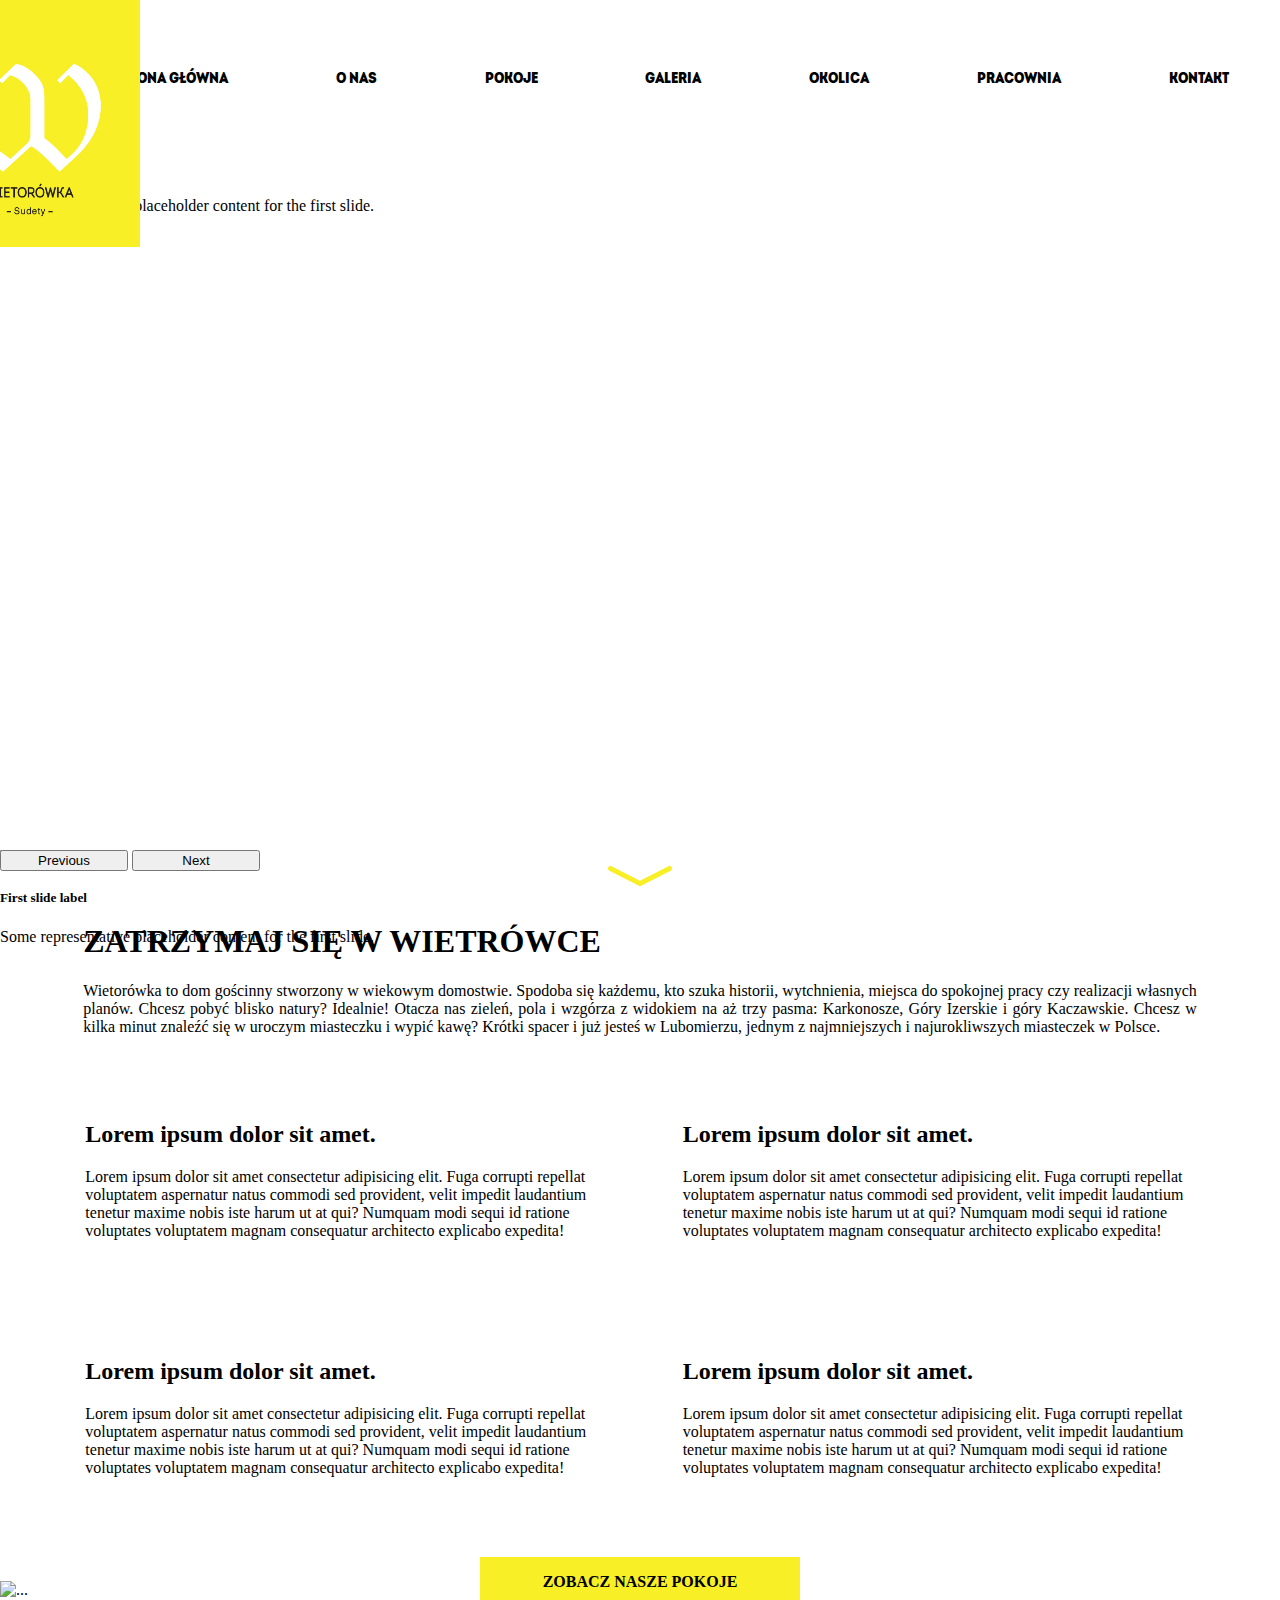
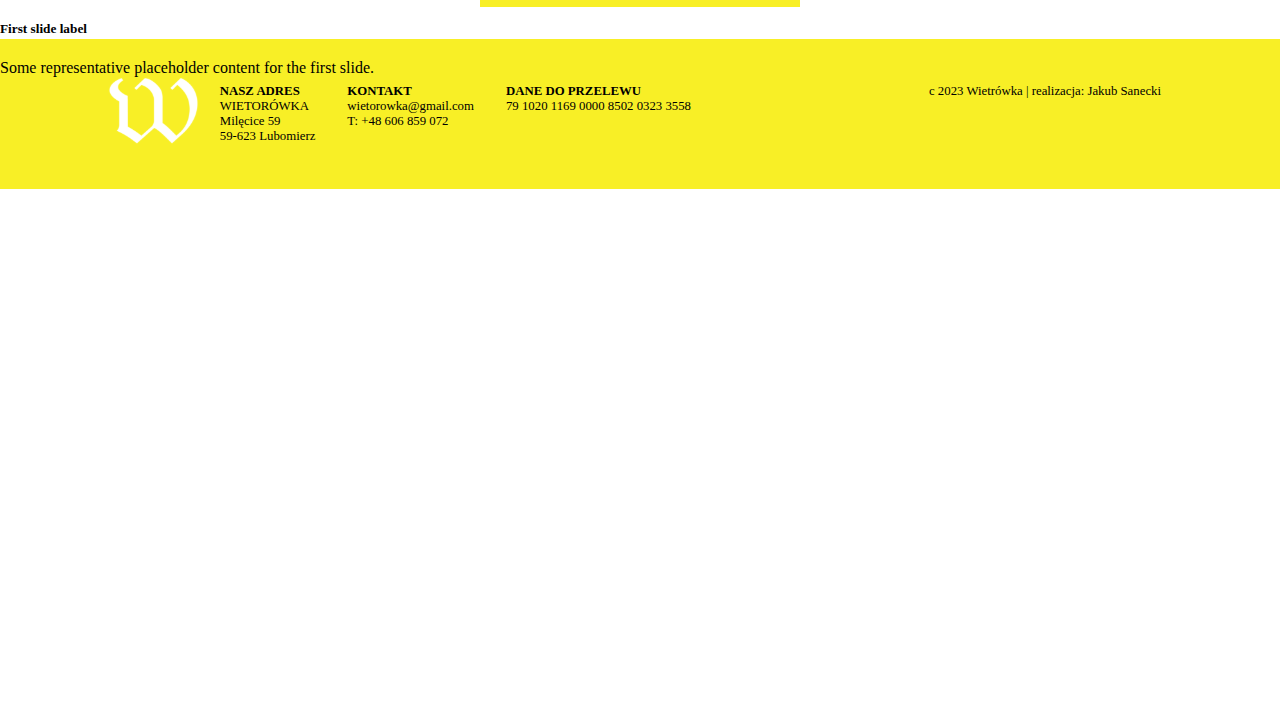
==== index.html @ 8cf8d86b "cośtam" ====
<!DOCTYPE html>
<html lang="pl">
  <head>
    <meta charset="UTF-8" />
    <meta http-equiv="X-UA-Compatible" content="IE=edge" />
    <meta name="viewport" content="width=device-width, initial-scale=1.0" />
    <link
      href="https://cdn.jsdelivr.net/npm/bootstrap@5.3.0-alpha3/dist/css/bootstrap.min.css"
      rel="stylesheet"
      integrity="sha384-KK94CHFLLe+nY2dmCWGMq91rCGa5gtU4mk92HdvYe+M/SXH301p5ILy+dN9+nJOZ"
      crossorigin="anonymous"
    />
    <link rel="stylesheet" href="./css/styles.css" />
    <link rel="shortcut icon" href="./img/favicon.png" type="image/x-icon" />
    
<meta http-equiv=”Permissions-Policy” content=”interest-cohort=()”>

    <title>Wietrówka</title>
    <script
      src="https://cdn.jsdelivr.net/npm/bootstrap@5.3.0-alpha3/dist/js/bootstrap.bundle.min.js"
      integrity="sha384-ENjdO4Dr2bkBIFxQpeoTz1HIcje39Wm4jDKdf19U8gI4ddQ3GYNS7NTKfAdVQSZe"
      crossorigin="anonymous"
    ></script>
  </head>
  <body>
    <div class="container">
        <nav>
            <img src="./img/logo.png" alt="" class="logo">

          <a href="">strona główna</a>
          <a href="">o nas</a>
          <a href="">pokoje</a>
          <a href="">galeria</a><a href="">okolica</a>
          <a href="">pracownia</a>
          <a href="">kontakt</a>

          <div class="social-media-nav">
            <a href=""><img src="./img/facebook.svg" alt="" /></a>
            <a href=""><img src="./img/instagram.svg" alt="" /></a>
          </div>
        </nav>
      <header>


        <div id="carouselExample" class="carousel slide" >
            <div class="carousel-inner" >
              <div class="carousel-item active">
                <img src="https://unsplash.it/2000/900?random1" class="d-block w-100" alt="...">
                      <div class="carousel-caption d-none d-md-block">
        <h5>First slide label</h5>
        <p>Some representative placeholder content for the first slide.</p>
      </div>
              </div>
              <div class="carousel-item">
                <img  src="https://unsplash.it/2000/900?random2" class="d-block w-100" alt="...">
                      <div class="carousel-caption d-none d-md-block">
        <h5>First slide label</h5>
        <p>Some representative placeholder content for the first slide.</p>
      </div>
              </div>
              <div class="carousel-item">
                <img src="https://unsplash.it/2000/900?random3" class="d-block w-100" alt="...">
                      <div class="carousel-caption d-none d-md-block">
        <h5>First slide label</h5>
        <p>Some representative placeholder content for the first slide.</p>
      </div>
              </div>
            </div>
            <button class="carousel-control-prev" type="button" data-bs-target="#carouselExample" data-bs-slide="prev">
              <span class="carousel-control-prev-icon" aria-hidden="true"></span>
              <span class="visually-hidden">Previous</span>
            </button>
            <button class="carousel-control-next" type="button" data-bs-target="#carouselExample" data-bs-slide="next">
              <span class="carousel-control-next-icon" aria-hidden="true"></span>
              <span class="visually-hidden">Next</span>
            </button>
          </div>
          <img class="arrow-down" src="./img/arrow-down.svg" alt="">
      </header>
      <main>
        <div class="upper-content">
<h1>zatrzymaj się w wietrówce</h1>
<p>Wietorówka to dom gościnny stworzony w wiekowym domostwie. Spodoba się każdemu, 
  kto szuka historii, wytchnienia, miejsca do spokojnej pracy czy realizacji własnych planów. 
  Chcesz pobyć blisko natury? Idealnie! Otacza nas zieleń, pola i wzgórza z widokiem 
  na aż trzy pasma: Karkonosze, Góry Izerskie i góry Kaczawskie. Chcesz w kilka minut 
  znaleźć się w uroczym miasteczku i wypić kawę? Krótki spacer i już jesteś w Lubomierzu, 
  jednym z najmniejszych i najurokliwszych miasteczek w Polsce.</p>
</div>
<div class="middle-content">
<div class="content-tile">
  <img src="https://unsplash.it/800/600?random1" alt="">
  <h2>Lorem ipsum dolor sit amet.</h2>
<p>Lorem ipsum dolor sit amet consectetur adipisicing elit. Fuga corrupti repellat voluptatem aspernatur natus commodi sed provident, velit impedit laudantium tenetur maxime nobis iste harum ut at qui? Numquam modi sequi id ratione voluptates voluptatem magnam consequatur architecto explicabo expedita!</p>
</div>

<div class="content-tile">
  <img src="https://unsplash.it/800/600?random2" alt="">
  <h2>Lorem ipsum dolor sit amet.</h2>
<p>Lorem ipsum dolor sit amet consectetur adipisicing elit. Fuga corrupti repellat voluptatem aspernatur natus commodi sed provident, velit impedit laudantium tenetur maxime nobis iste harum ut at qui? Numquam modi sequi id ratione voluptates voluptatem magnam consequatur architecto explicabo expedita!</p>
</div>


<div class="content-tile">
  <img src="https://unsplash.it/800/600?random3" alt="">
  <h2>Lorem ipsum dolor sit amet.</h2>
<p>Lorem ipsum dolor sit amet consectetur adipisicing elit. Fuga corrupti repellat voluptatem aspernatur natus commodi sed provident, velit impedit laudantium tenetur maxime nobis iste harum ut at qui? Numquam modi sequi id ratione voluptates voluptatem magnam consequatur architecto explicabo expedita!</p>
</div>

<div class="content-tile">
  <img src="https://unsplash.it/800/600?random4" alt="">
  <h2>Lorem ipsum dolor sit amet.</h2>
<p>Lorem ipsum dolor sit amet consectetur adipisicing elit. Fuga corrupti repellat voluptatem aspernatur natus commodi sed provident, velit impedit laudantium tenetur maxime nobis iste harum ut at qui? Numquam modi sequi id ratione voluptates voluptatem magnam consequatur architecto explicabo expedita!</p>
</div>


</div>
<a class="yellow-button" href="">ZOBACZ NASZE POKOJE</a>



      </main>
      <footer>

        <div class="footer-left">
        <img src="./img/logo-white.svg" alt="">
        <div><p><strong>NASZ ADRES</strong><br/>
          WIETORÓWKA<br/>
          Milęcice 59<br/>
          59-623 Lubomierz</p></div>
        <div><p><strong>KONTAKT</strong><br/>
          wietorowka@gmail.com<br/>
          T: +48 606 859 072</p></div>
        <div><p><strong>DANE DO PRZELEWU</strong><br/>
          79 1020 1169 0000 8502 0323 3558</p></div>
        </div>
        <div class="footer-right">
          <p>c 2023 Wietrówka | realizacja: Jakub Sanecki</p>
        </div>
      </footer>
    </div>
    <script src="./js/main.js"></script>
  </body>
</html>
---- css/styles.css ----
@font-face {
  font-family: "intro";
  src: url("../fonts/IntroDemoCond-BlackCAPS.woff") format("woff");
  font-weight: normal;
  font-style: normal;
}
:root{
--main-yellow-color: #F8EF26;    
}
.container{
  max-width: 1830px;  
}
body {
  margin: 0;
  padding: 0;
overflow-x: hidden;
}
h1{
text-transform: uppercase;
}
nav{
  
  max-width: 1830px;  
  width: 100%;
  position: fixed;
  background: white;
  top: 0;
  left:50%;
  transform: translateX(-50%);
  padding:5vw 2rem 2vw 2rem;
  padding-left: 20%;
display: flex;
justify-content: space-between;
align-items: center;
z-index: 3;
}
nav a img{

width: 2vw;  


}
nav a {
  line-height: 0;
  font-size: 1.2vw;
  font-family: "intro";
  text-decoration: none;
  color: black;
}

.logo{
    position: absolute;
    left:4rem;
    top:0;
    width: 14%;
    z-index: 50;
}

header{

}
.carousel-item,.carousel-inner{
  height:100%;
  width: 100%;
}
.carousel-item img{
  object-fit: cover;
  height:100%;

}
.carousel{
width: 100%;



}
.carousel-control-next,.carousel-control-prev{
width:10%;  
}
.arrow-down{
  display: block;
  width:5%;
  margin:0 auto;
  padding: 1rem 0 1rem 0;
}
main{
display: flex;
flex-direction: column;  
}
.upper-content{
  width:87%;
  margin:auto;
}
.upper-content p{
text-align: justify;
}
.middle-content{
  display: flex;
  flex-wrap: wrap;
  justify-content:space-evenly;

}
.content-tile{
  padding: 2rem 0;
  width: 40%;
}
.content-tile img{
  width: 100%;
}
.yellow-button{

  min-width: 20%;
  margin:2rem auto;
display: block;
text-align: center;
padding: 1rem 2rem;
background-color: var(--main-yellow-color);
color: black;
text-decoration: none;
font-weight: bold;
}
footer{
  display: flex;
  background-color: var(--main-yellow-color);
padding:2rem 0;
  justify-content: space-around;
}
.footer-left{
  display: flex;

}
.footer-left img{
height: 80px;
}
footer p{
font-size: 0.8rem;
  padding: 0rem 1rem;
}

@media (width < 576px){
  nav a{
    display: none;
  }
  .logo{
    position: absolute;
    left:1rem;
    top:0;
    width: 50%;
    z-index: 50;
}
  .container{
    padding:0;
  }
  .content-tile{
    width: 100%;
  }
  footer, .footer-left{
    flex-direction: column;
  }
}
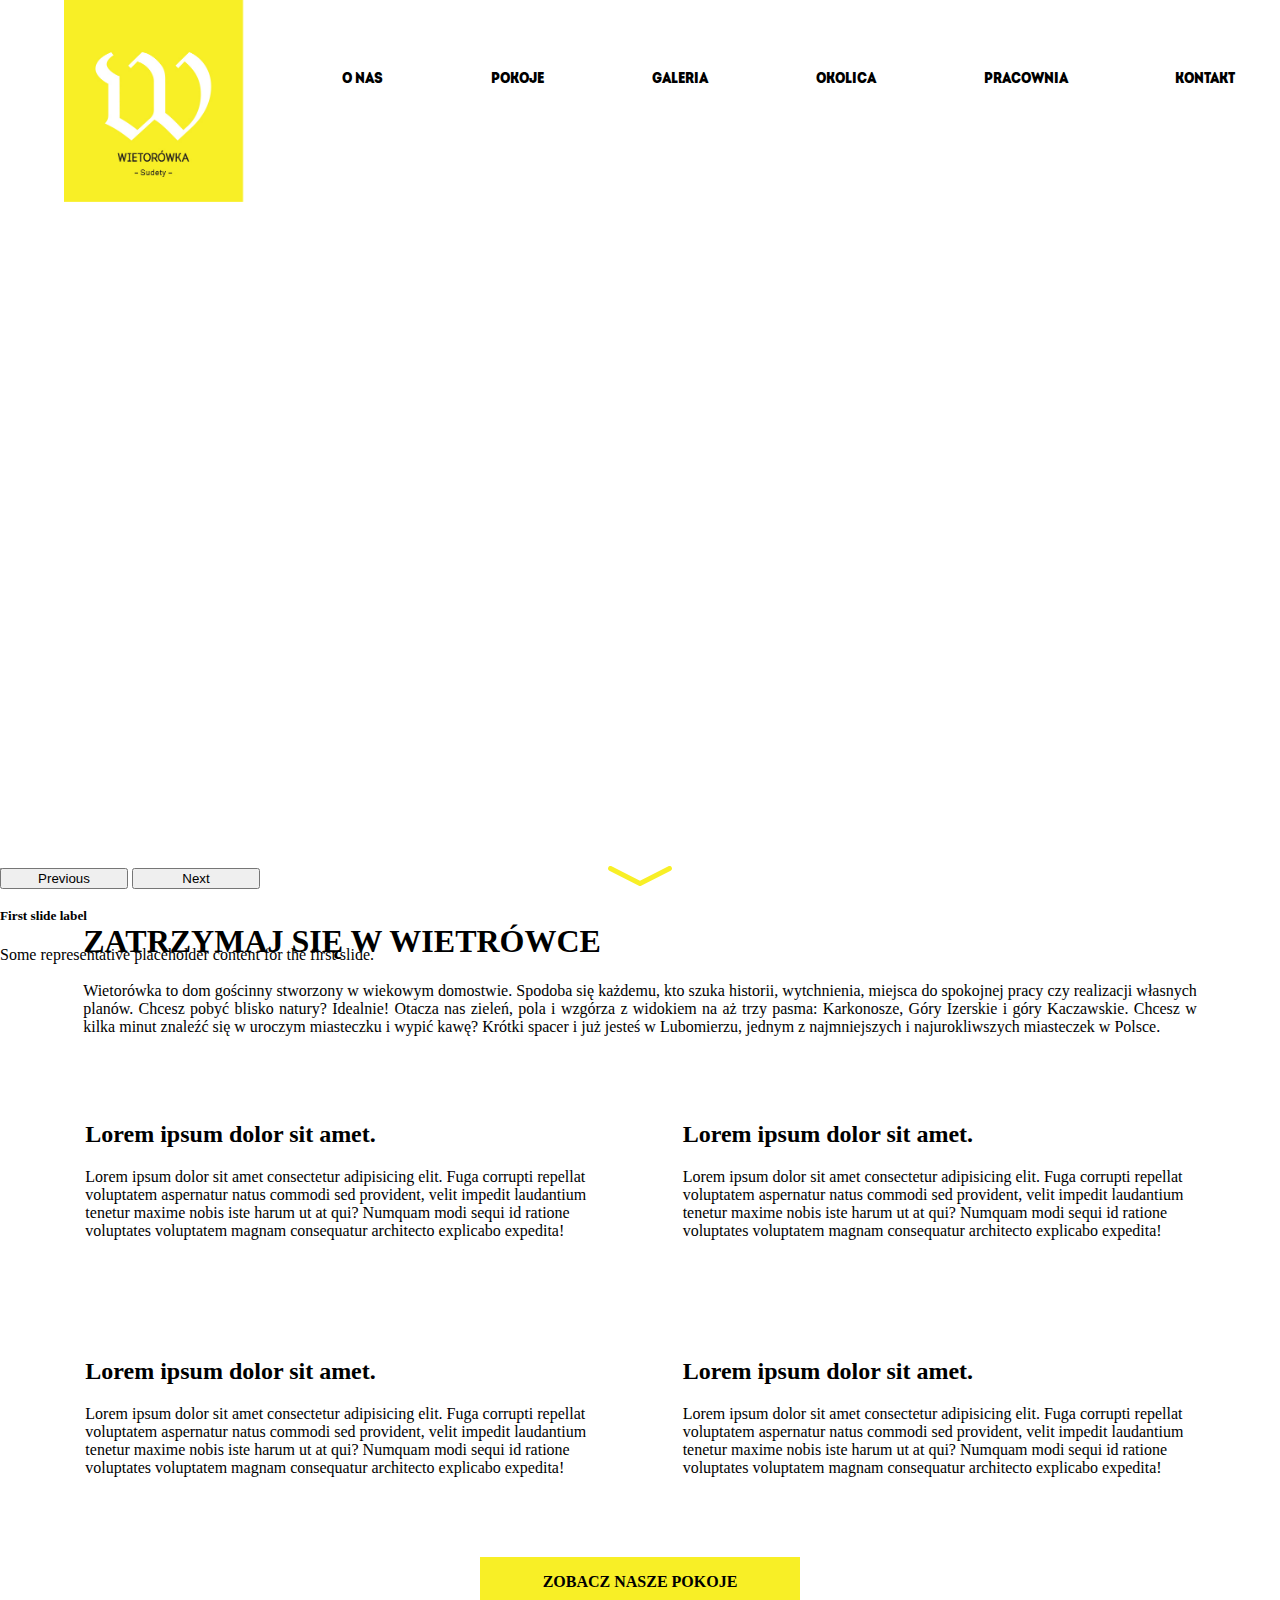
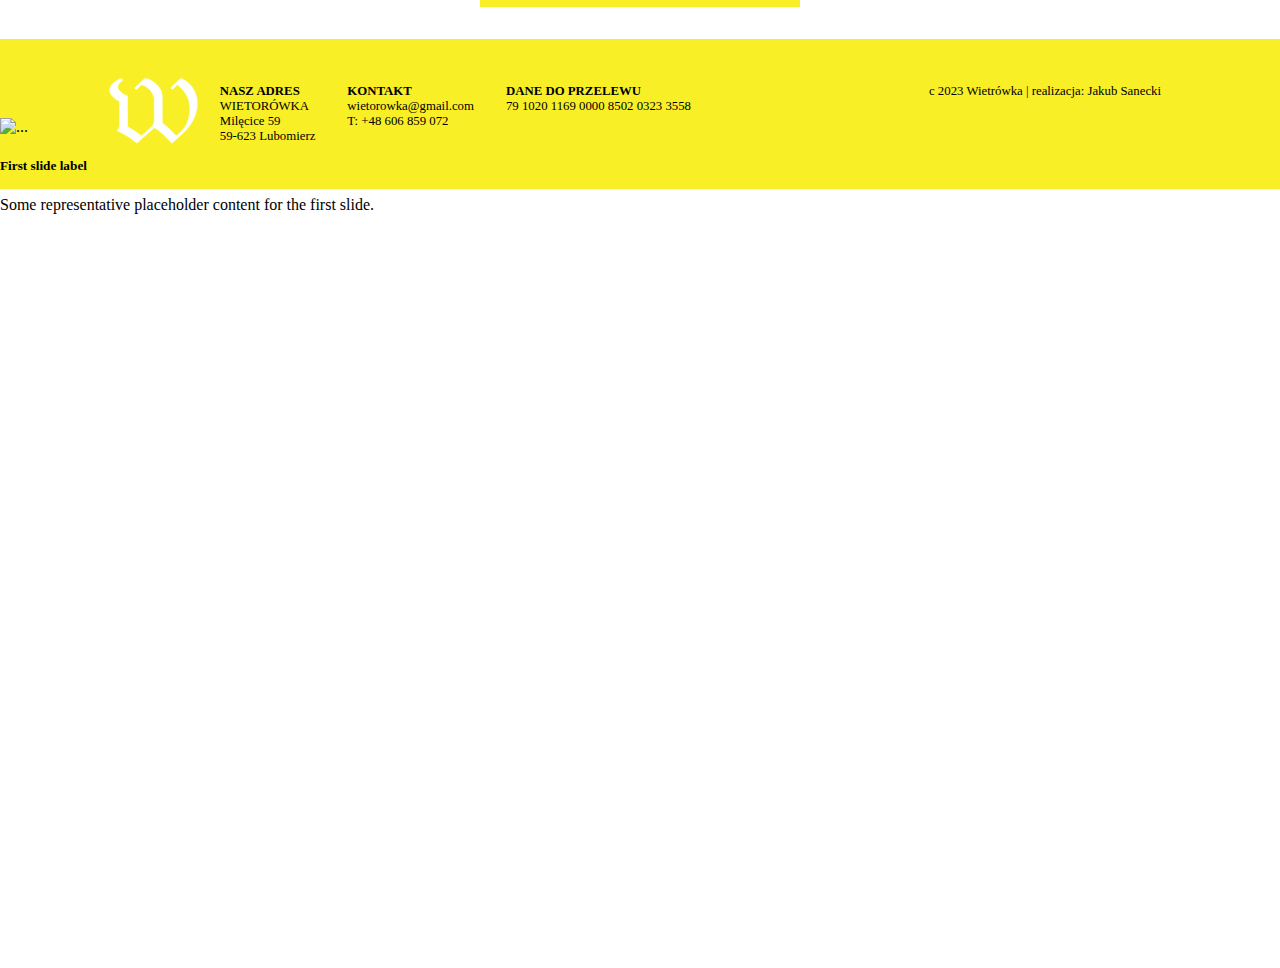
==== commit eaec95bf: "mobile" ====
--- a/index.html
+++ b/index.html
@@ -25,8 +25,9 @@
   <body>
     <div class="container">
         <nav>
-            <img src="./img/logo.png" alt="" class="logo">
-
+          <img src="./img/logo.png" alt="" class="logo">
+          
+          <div class="nav-menu-desktop">
           <a href="">strona główna</a>
           <a href="">o nas</a>
           <a href="">pokoje</a>
@@ -38,11 +39,17 @@
             <a href=""><img src="./img/facebook.svg" alt="" /></a>
             <a href=""><img src="./img/instagram.svg" alt="" /></a>
           </div>
+        </div>
         </nav>
       <header>
 
 
         <div id="carouselExample" class="carousel slide" >
+          <div class="carousel-indicators">
+            <button type="button" data-bs-target="#carouselExampleCaptions" data-bs-slide-to="0" class="active" aria-current="true" aria-label="Slide 1"></button>
+            <button type="button" data-bs-target="#carouselExampleCaptions" data-bs-slide-to="1" aria-label="Slide 2"></button>
+            <button type="button" data-bs-target="#carouselExampleCaptions" data-bs-slide-to="2" aria-label="Slide 3"></button>
+          </div>
             <div class="carousel-inner" >
               <div class="carousel-item active">
                 <img src="https://unsplash.it/2000/900?random1" class="d-block w-100" alt="...">
--- a/css/styles.css
+++ b/css/styles.css
@@ -18,7 +18,7 @@
 h1{
 text-transform: uppercase;
 }
-nav{
+.nav-menu-desktop{
   
   max-width: 1830px;  
   width: 100%;
@@ -28,7 +28,7 @@
   left:50%;
   transform: translateX(-50%);
   padding:5vw 2rem 2vw 2rem;
-  padding-left: 20%;
+  padding-left: 21%;
 display: flex;
 justify-content: space-between;
 align-items: center;
@@ -49,7 +49,7 @@
 }
 
 .logo{
-    position: absolute;
+    position: fixed;
     left:4rem;
     top:0;
     width: 14%;
@@ -70,8 +70,6 @@
 }
 .carousel{
 width: 100%;
-
-
 
 }
 .carousel-control-next,.carousel-control-prev{
@@ -137,6 +135,29 @@
   padding: 0rem 1rem;
 }
 
+@media (width < 992px){
+.nav-menu-desktop{
+  display: none;
+}
+.logo{
+  width: 30%;
+}
+.carousel{
+  height:100svh;
+  padding: 0;
+  margin: 0;
+}
+.container{
+  padding: 0;
+  margin: 0;
+}
+
+}
+
+
+
+
+
 @media (width < 576px){
   nav a{
     display: none;
@@ -145,7 +166,7 @@
     position: absolute;
     left:1rem;
     top:0;
-    width: 50%;
+    width: 45%;
     z-index: 50;
 }
   .container{
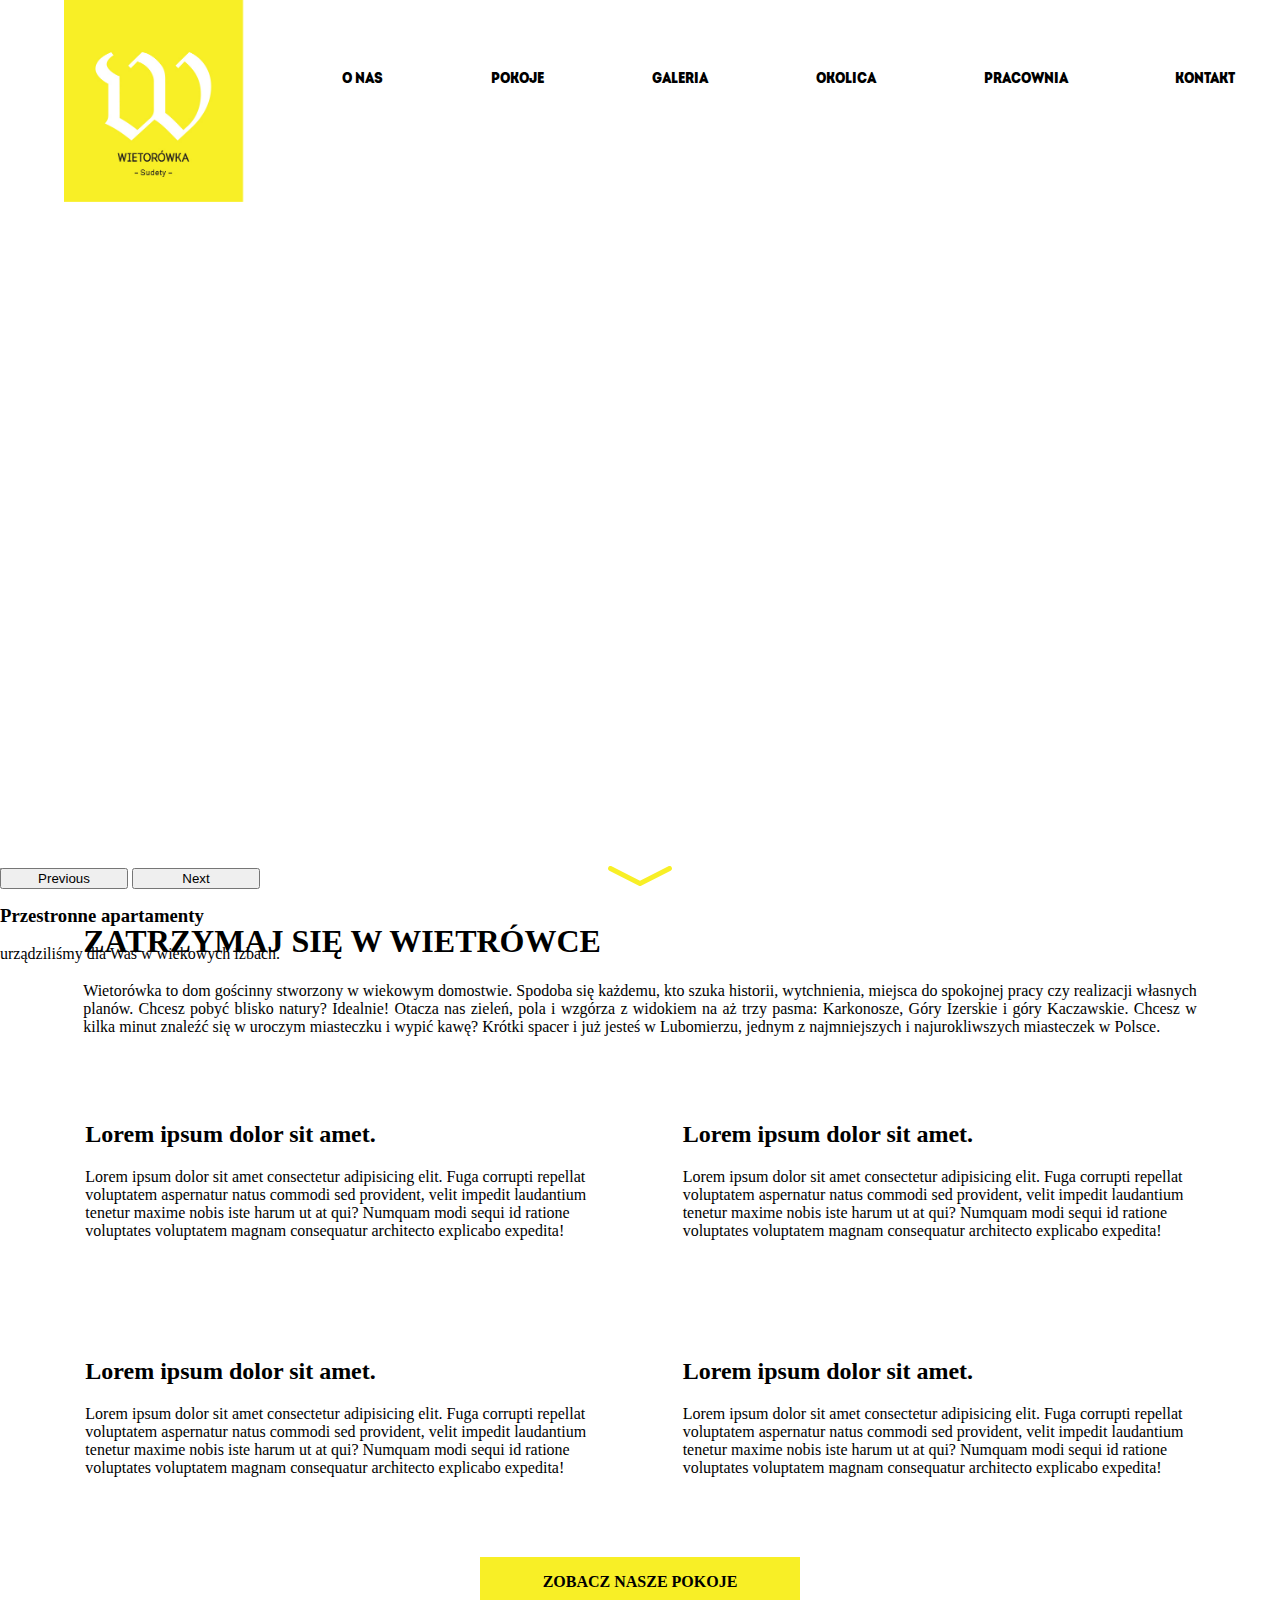
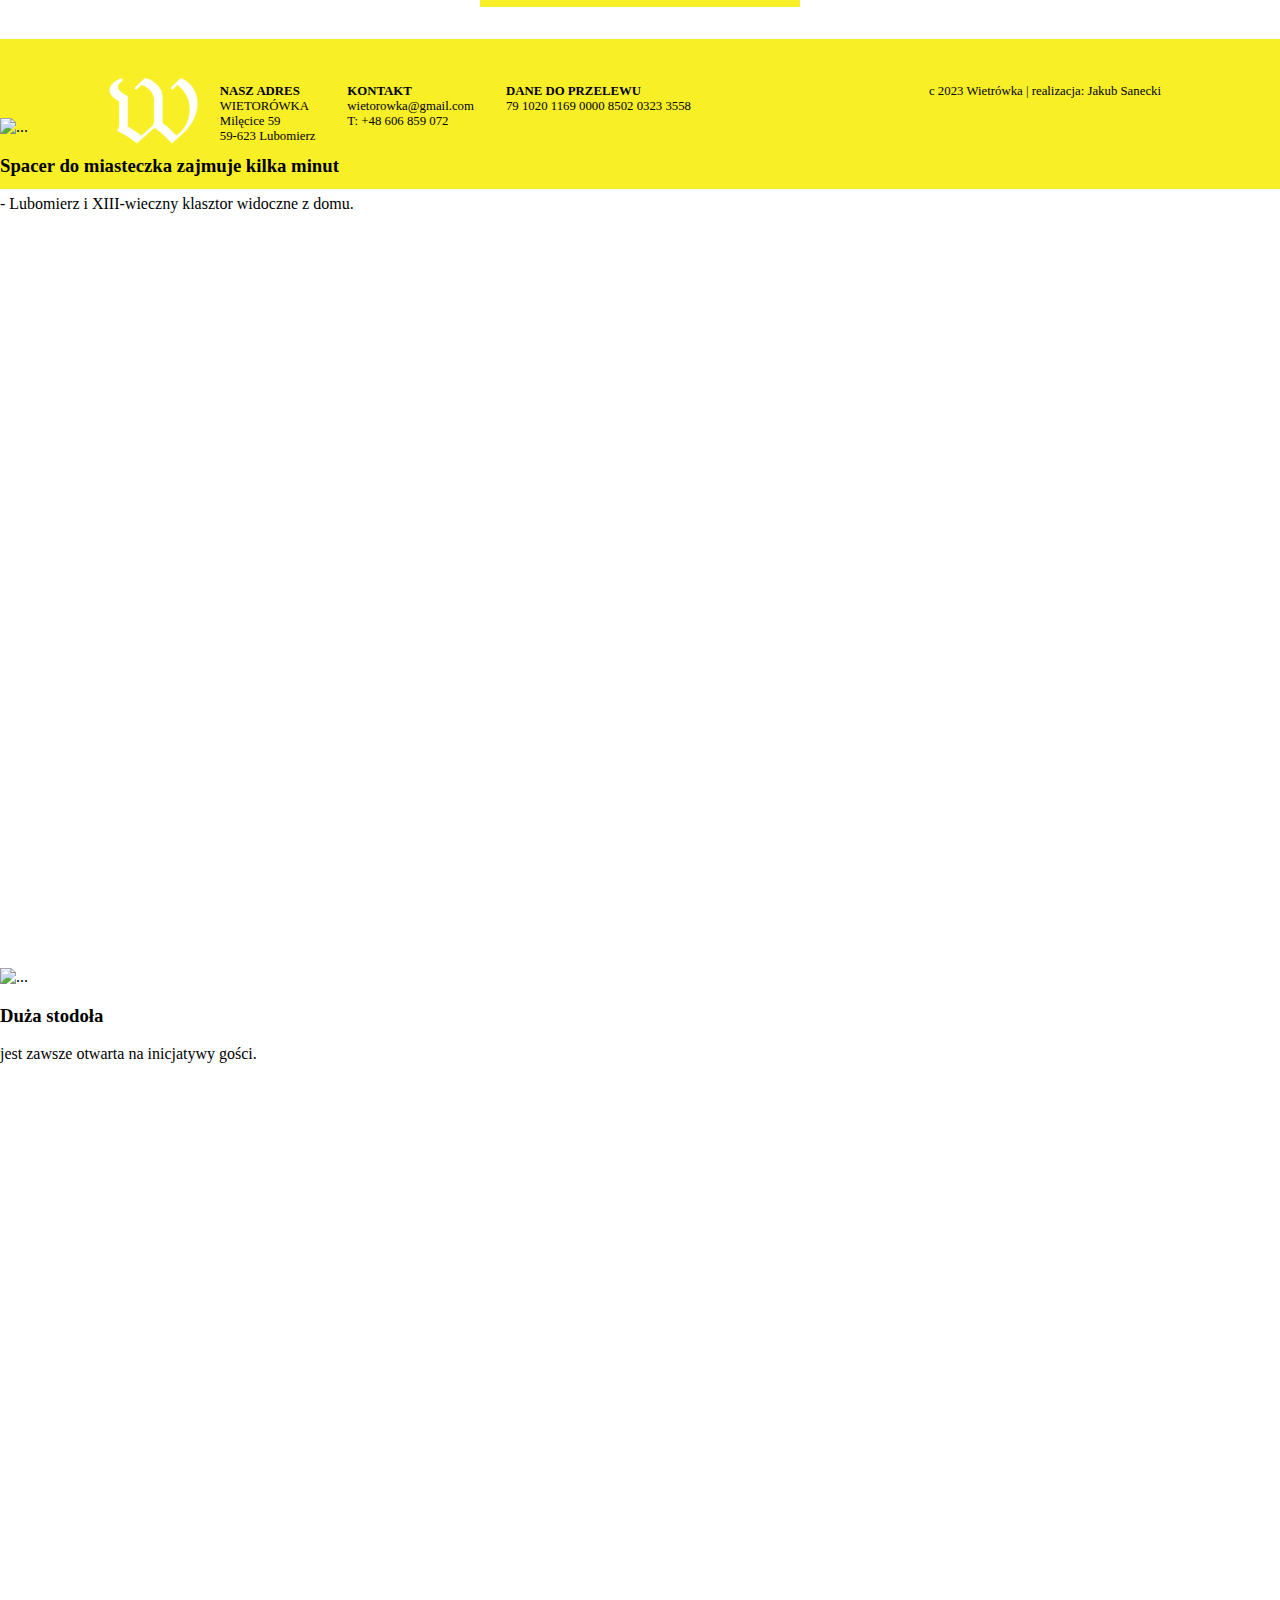
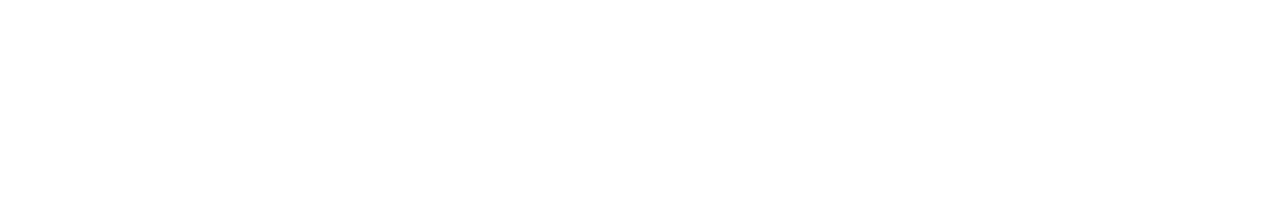
==== commit bc4316b8: "karuzela" ====
--- a/index.html
+++ b/index.html
@@ -15,7 +15,7 @@
     
 <meta http-equiv=”Permissions-Policy” content=”interest-cohort=()”>
 
-    <title>Wietrówka</title>
+    <title>Wietorówka</title>
     <script
       src="https://cdn.jsdelivr.net/npm/bootstrap@5.3.0-alpha3/dist/js/bootstrap.bundle.min.js"
       integrity="sha384-ENjdO4Dr2bkBIFxQpeoTz1HIcje39Wm4jDKdf19U8gI4ddQ3GYNS7NTKfAdVQSZe"
@@ -29,8 +29,8 @@
           
           <div class="nav-menu-desktop">
           <a href="">strona główna</a>
-          <a href="">o nas</a>
-          <a href="">pokoje</a>
+          <a href="./o-nas.html">o nas</a>
+          <a href="./pokoje.html">pokoje</a>
           <a href="">galeria</a><a href="">okolica</a>
           <a href="">pracownia</a>
           <a href="">kontakt</a>
@@ -44,32 +44,41 @@
       <header>
 
 
-        <div id="carouselExample" class="carousel slide" >
+        <div id="carousel" class="carousel slide" >
           <div class="carousel-indicators">
-            <button type="button" data-bs-target="#carouselExampleCaptions" data-bs-slide-to="0" class="active" aria-current="true" aria-label="Slide 1"></button>
-            <button type="button" data-bs-target="#carouselExampleCaptions" data-bs-slide-to="1" aria-label="Slide 2"></button>
-            <button type="button" data-bs-target="#carouselExampleCaptions" data-bs-slide-to="2" aria-label="Slide 3"></button>
+            <button type="button" data-bs-target="#carouselCaptions" data-bs-slide-to="0" class="active" aria-current="true" aria-label="Slide 1"></button>
+            <button type="button" data-bs-target="#carouselCaptions" data-bs-slide-to="1" aria-label="Slide 2"></button>
+            <button type="button" data-bs-target="#carouselCaptions" data-bs-slide-to="2" aria-label="Slide 3"></button>
+            <button type="button" data-bs-target="#carouselCaptions" data-bs-slide-to="3" aria-label="Slide 4"></button>
           </div>
             <div class="carousel-inner" >
               <div class="carousel-item active">
                 <img src="https://unsplash.it/2000/900?random1" class="d-block w-100" alt="...">
                       <div class="carousel-caption d-none d-md-block">
-        <h5>First slide label</h5>
-        <p>Some representative placeholder content for the first slide.</p>
+        <h3>Zapraszamy do sudeckiego domu</h3>
+        <p>na Pogórzu Izerskim.</p>
       </div>
               </div>
               <div class="carousel-item">
                 <img  src="https://unsplash.it/2000/900?random2" class="d-block w-100" alt="...">
                       <div class="carousel-caption d-none d-md-block">
-        <h5>First slide label</h5>
-        <p>Some representative placeholder content for the first slide.</p>
+        <h3>Przestronne apartamenty</h3>
+        <p>urządziliśmy dla Was w wiekowych izbach.</p>
       </div>
               </div>
               <div class="carousel-item">
                 <img src="https://unsplash.it/2000/900?random3" class="d-block w-100" alt="...">
                       <div class="carousel-caption d-none d-md-block">
-        <h5>First slide label</h5>
-        <p>Some representative placeholder content for the first slide.</p>
+        <h3>Spacer do miasteczka zajmuje kilka minut</h3>
+        <p>- Lubomierz i XIII-wieczny klasztor widoczne z domu.</p>
+      </div>
+              </div>
+
+              <div class="carousel-item">
+                <img src="https://unsplash.it/2000/900?random3" class="d-block w-100" alt="...">
+                      <div class="carousel-caption d-none d-md-block">
+        <h3>Duża stodoła</h3>
+        <p>jest zawsze otwarta na inicjatywy gości.</p>
       </div>
               </div>
             </div>
@@ -146,6 +155,6 @@
         </div>
       </footer>
     </div>
-    <script src="./js/main.js"></script>
+    <script src="./js/carousel.js"></script>
   </body>
 </html>
--- a/css/styles.css
+++ b/css/styles.css
@@ -75,6 +75,9 @@
 .carousel-control-next,.carousel-control-prev{
 width:10%;  
 }
+.carousel-rooms{
+width: 50%;
+}
 .arrow-down{
   display: block;
   width:5%;
@@ -85,6 +88,9 @@
 display: flex;
 flex-direction: column;  
 }
+.spacer-rooms{
+  height:200px;
+}
 .upper-content{
   width:87%;
   margin:auto;
@@ -92,7 +98,7 @@
 .upper-content p{
 text-align: justify;
 }
-.middle-content{
+.middle-content,.middle-content-rooms{
   display: flex;
   flex-wrap: wrap;
   justify-content:space-evenly;
@@ -104,6 +110,21 @@
 }
 .content-tile img{
   width: 100%;
+}
+.middle-content-rooms{
+  flex-direction: row;
+}
+.content-tile-rooms{
+  width: 87%;
+display: flex;
+/* flex-grow: 1; */
+}
+.rooms-content-container{
+  display: flex;
+  flex-direction: column;
+  width: 50%;
+
+
 }
 .yellow-button{
 
@@ -143,7 +164,7 @@
   width: 30%;
 }
 .carousel{
-  height:100svh;
+  height:96svh;
   padding: 0;
   margin: 0;
 }
@@ -163,7 +184,7 @@
     display: none;
   }
   .logo{
-    position: absolute;
+
     left:1rem;
     top:0;
     width: 45%;
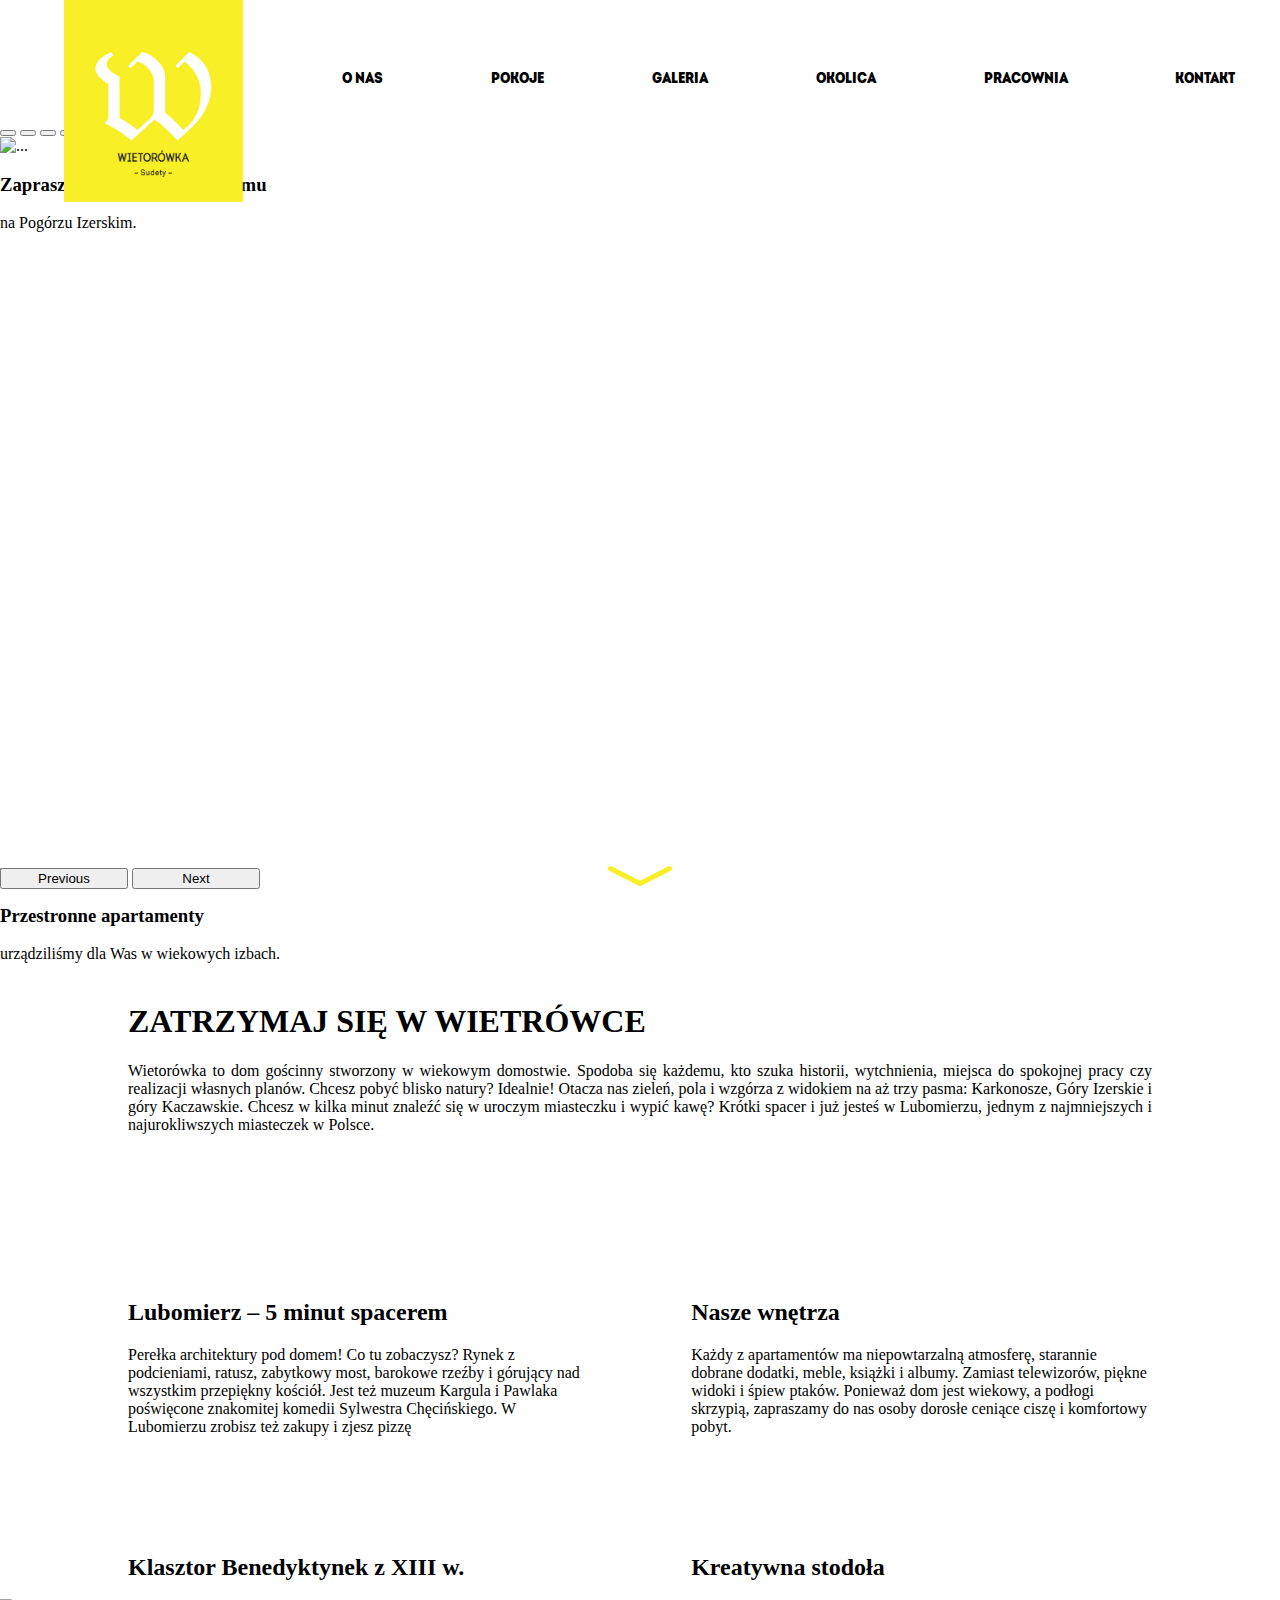
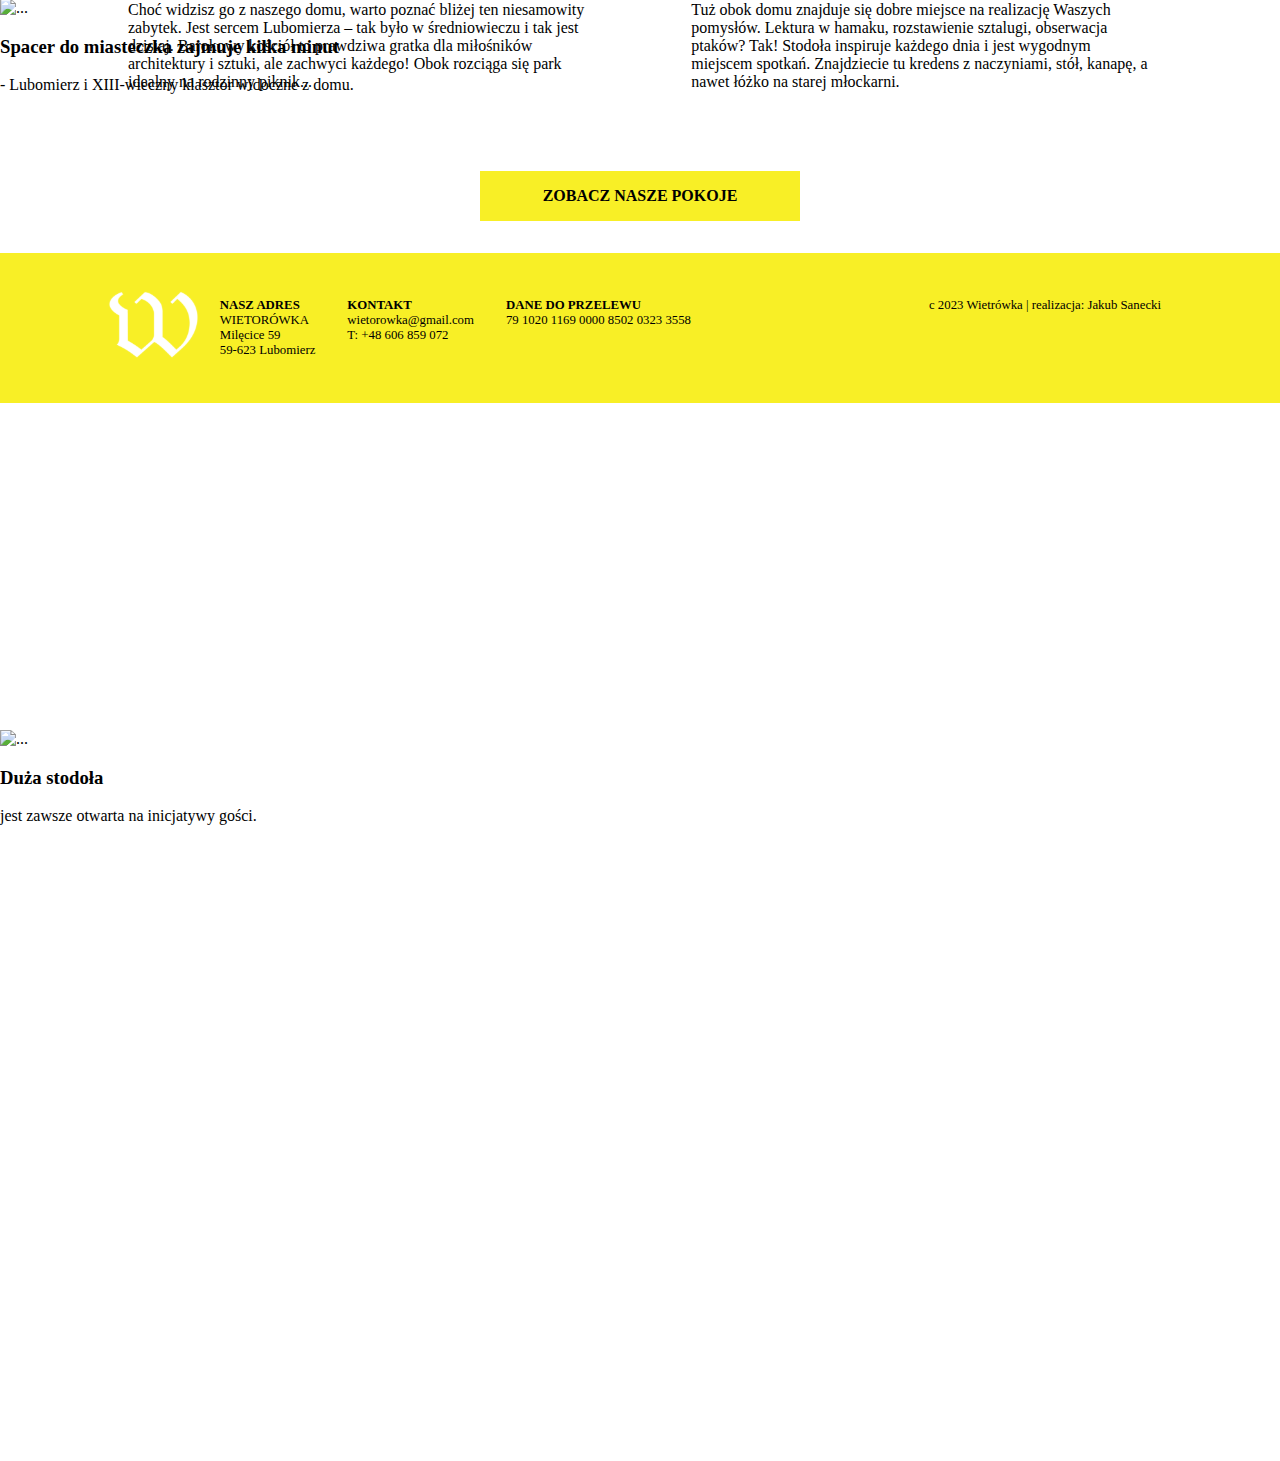
==== commit a50a4dd0: "poprawione copy" ====
--- a/index.html
+++ b/index.html
@@ -12,8 +12,8 @@
     />
     <link rel="stylesheet" href="./css/styles.css" />
     <link rel="shortcut icon" href="./img/favicon.png" type="image/x-icon" />
-    
-<meta http-equiv=”Permissions-Policy” content=”interest-cohort=()”>
+
+    <meta http-equiv="”Permissions-Policy”" content="”interest-cohort" ="()”" />
 
     <title>Wietorówka</title>
     <script
@@ -24,131 +24,211 @@
   </head>
   <body>
     <div class="container">
-        <nav>
-          <img src="./img/logo.png" alt="" class="logo">
-          
-          <div class="nav-menu-desktop">
-          <a href="">strona główna</a>
+      <nav>
+        <img src="./img/logo.png" alt="" class="logo" />
+
+        <div class="nav-menu-desktop">
+          <a href="#">strona główna</a>
           <a href="./o-nas.html">o nas</a>
           <a href="./pokoje.html">pokoje</a>
-          <a href="">galeria</a><a href="">okolica</a>
-          <a href="">pracownia</a>
-          <a href="">kontakt</a>
+          <a href="./galeria.html">galeria</a>
+          <a href="./okolica.html">okolica</a>
+          <a href="./pracownia.html">pracownia</a>
+          <a href="./kontakt.html">kontakt</a>
 
           <div class="social-media-nav">
             <a href=""><img src="./img/facebook.svg" alt="" /></a>
             <a href=""><img src="./img/instagram.svg" alt="" /></a>
           </div>
         </div>
-        </nav>
+      </nav>
       <header>
-
-
-        <div id="carousel" class="carousel slide" >
+        <div id="carousel" class="carousel slide">
           <div class="carousel-indicators">
-            <button type="button" data-bs-target="#carouselCaptions" data-bs-slide-to="0" class="active" aria-current="true" aria-label="Slide 1"></button>
-            <button type="button" data-bs-target="#carouselCaptions" data-bs-slide-to="1" aria-label="Slide 2"></button>
-            <button type="button" data-bs-target="#carouselCaptions" data-bs-slide-to="2" aria-label="Slide 3"></button>
-            <button type="button" data-bs-target="#carouselCaptions" data-bs-slide-to="3" aria-label="Slide 4"></button>
-          </div>
-            <div class="carousel-inner" >
-              <div class="carousel-item active">
-                <img src="https://unsplash.it/2000/900?random1" class="d-block w-100" alt="...">
-                      <div class="carousel-caption d-none d-md-block">
-        <h3>Zapraszamy do sudeckiego domu</h3>
-        <p>na Pogórzu Izerskim.</p>
-      </div>
-              </div>
-              <div class="carousel-item">
-                <img  src="https://unsplash.it/2000/900?random2" class="d-block w-100" alt="...">
-                      <div class="carousel-caption d-none d-md-block">
-        <h3>Przestronne apartamenty</h3>
-        <p>urządziliśmy dla Was w wiekowych izbach.</p>
-      </div>
-              </div>
-              <div class="carousel-item">
-                <img src="https://unsplash.it/2000/900?random3" class="d-block w-100" alt="...">
-                      <div class="carousel-caption d-none d-md-block">
-        <h3>Spacer do miasteczka zajmuje kilka minut</h3>
-        <p>- Lubomierz i XIII-wieczny klasztor widoczne z domu.</p>
-      </div>
-              </div>
-
-              <div class="carousel-item">
-                <img src="https://unsplash.it/2000/900?random3" class="d-block w-100" alt="...">
-                      <div class="carousel-caption d-none d-md-block">
-        <h3>Duża stodoła</h3>
-        <p>jest zawsze otwarta na inicjatywy gości.</p>
-      </div>
-              </div>
-            </div>
-            <button class="carousel-control-prev" type="button" data-bs-target="#carouselExample" data-bs-slide="prev">
-              <span class="carousel-control-prev-icon" aria-hidden="true"></span>
-              <span class="visually-hidden">Previous</span>
-            </button>
-            <button class="carousel-control-next" type="button" data-bs-target="#carouselExample" data-bs-slide="next">
-              <span class="carousel-control-next-icon" aria-hidden="true"></span>
-              <span class="visually-hidden">Next</span>
-            </button>
-          </div>
-          <img class="arrow-down" src="./img/arrow-down.svg" alt="">
+            <button
+              type="button"
+              data-bs-target="#carouselCaptions"
+              data-bs-slide-to="0"
+              class="active"
+              aria-current="true"
+              aria-label="Slide 1"
+            ></button>
+            <button
+              type="button"
+              data-bs-target="#carouselCaptions"
+              data-bs-slide-to="1"
+              aria-label="Slide 2"
+            ></button>
+            <button
+              type="button"
+              data-bs-target="#carouselCaptions"
+              data-bs-slide-to="2"
+              aria-label="Slide 3"
+            ></button>
+            <button
+              type="button"
+              data-bs-target="#carouselCaptions"
+              data-bs-slide-to="3"
+              aria-label="Slide 4"
+            ></button>
+          </div>
+          <div class="carousel-inner">
+            <div class="carousel-item active">
+              <img
+                src="https://unsplash.it/2000/900?random1"
+                class="d-block w-100"
+                alt="..."
+              />
+              <div class="carousel-caption d-none d-md-block">
+                <h3>Zapraszamy do sudeckiego domu</h3>
+                <p>na Pogórzu Izerskim.</p>
+              </div>
+            </div>
+            <div class="carousel-item">
+              <img
+                src="https://unsplash.it/2000/900?random2"
+                class="d-block w-100"
+                alt="..."
+              />
+              <div class="carousel-caption d-none d-md-block">
+                <h3>Przestronne apartamenty</h3>
+                <p>urządziliśmy dla Was w wiekowych izbach.</p>
+              </div>
+            </div>
+            <div class="carousel-item">
+              <img
+                src="https://unsplash.it/2000/900?random3"
+                class="d-block w-100"
+                alt="..."
+              />
+              <div class="carousel-caption d-none d-md-block">
+                <h3>Spacer do miasteczka zajmuje kilka minut</h3>
+                <p>- Lubomierz i XIII-wieczny klasztor widoczne z domu.</p>
+              </div>
+            </div>
+
+            <div class="carousel-item">
+              <img
+                src="https://unsplash.it/2000/900?random3"
+                class="d-block w-100"
+                alt="..."
+              />
+              <div class="carousel-caption d-none d-md-block">
+                <h3>Duża stodoła</h3>
+                <p>jest zawsze otwarta na inicjatywy gości.</p>
+              </div>
+            </div>
+          </div>
+          <button
+            class="carousel-control-prev"
+            type="button"
+            data-bs-target="#carouselExample"
+            data-bs-slide="prev"
+          >
+            <span class="carousel-control-prev-icon" aria-hidden="true"></span>
+            <span class="visually-hidden">Previous</span>
+          </button>
+          <button
+            class="carousel-control-next"
+            type="button"
+            data-bs-target="#carouselExample"
+            data-bs-slide="next"
+          >
+            <span class="carousel-control-next-icon" aria-hidden="true"></span>
+            <span class="visually-hidden">Next</span>
+          </button>
+        </div>
+        <img class="arrow-down" src="./img/arrow-down.svg" alt="" />
       </header>
       <main>
         <div class="upper-content">
-<h1>zatrzymaj się w wietrówce</h1>
-<p>Wietorówka to dom gościnny stworzony w wiekowym domostwie. Spodoba się każdemu, 
-  kto szuka historii, wytchnienia, miejsca do spokojnej pracy czy realizacji własnych planów. 
-  Chcesz pobyć blisko natury? Idealnie! Otacza nas zieleń, pola i wzgórza z widokiem 
-  na aż trzy pasma: Karkonosze, Góry Izerskie i góry Kaczawskie. Chcesz w kilka minut 
-  znaleźć się w uroczym miasteczku i wypić kawę? Krótki spacer i już jesteś w Lubomierzu, 
-  jednym z najmniejszych i najurokliwszych miasteczek w Polsce.</p>
-</div>
-<div class="middle-content">
-<div class="content-tile">
-  <img src="https://unsplash.it/800/600?random1" alt="">
-  <h2>Lorem ipsum dolor sit amet.</h2>
-<p>Lorem ipsum dolor sit amet consectetur adipisicing elit. Fuga corrupti repellat voluptatem aspernatur natus commodi sed provident, velit impedit laudantium tenetur maxime nobis iste harum ut at qui? Numquam modi sequi id ratione voluptates voluptatem magnam consequatur architecto explicabo expedita!</p>
-</div>
-
-<div class="content-tile">
-  <img src="https://unsplash.it/800/600?random2" alt="">
-  <h2>Lorem ipsum dolor sit amet.</h2>
-<p>Lorem ipsum dolor sit amet consectetur adipisicing elit. Fuga corrupti repellat voluptatem aspernatur natus commodi sed provident, velit impedit laudantium tenetur maxime nobis iste harum ut at qui? Numquam modi sequi id ratione voluptates voluptatem magnam consequatur architecto explicabo expedita!</p>
-</div>
-
-
-<div class="content-tile">
-  <img src="https://unsplash.it/800/600?random3" alt="">
-  <h2>Lorem ipsum dolor sit amet.</h2>
-<p>Lorem ipsum dolor sit amet consectetur adipisicing elit. Fuga corrupti repellat voluptatem aspernatur natus commodi sed provident, velit impedit laudantium tenetur maxime nobis iste harum ut at qui? Numquam modi sequi id ratione voluptates voluptatem magnam consequatur architecto explicabo expedita!</p>
-</div>
-
-<div class="content-tile">
-  <img src="https://unsplash.it/800/600?random4" alt="">
-  <h2>Lorem ipsum dolor sit amet.</h2>
-<p>Lorem ipsum dolor sit amet consectetur adipisicing elit. Fuga corrupti repellat voluptatem aspernatur natus commodi sed provident, velit impedit laudantium tenetur maxime nobis iste harum ut at qui? Numquam modi sequi id ratione voluptates voluptatem magnam consequatur architecto explicabo expedita!</p>
-</div>
-
-
-</div>
-<a class="yellow-button" href="">ZOBACZ NASZE POKOJE</a>
-
-
-
+          <h1>zatrzymaj się w wietrówce</h1>
+          <p>
+            Wietorówka to dom gościnny stworzony w wiekowym domostwie. Spodoba
+            się każdemu, kto szuka historii, wytchnienia, miejsca do spokojnej
+            pracy czy realizacji własnych planów. Chcesz pobyć blisko natury?
+            Idealnie! Otacza nas zieleń, pola i wzgórza z widokiem na aż trzy
+            pasma: Karkonosze, Góry Izerskie i góry Kaczawskie. Chcesz w kilka
+            minut znaleźć się w uroczym miasteczku i wypić kawę? Krótki spacer i
+            już jesteś w Lubomierzu, jednym z najmniejszych i najurokliwszych
+            miasteczek w Polsce.
+          </p>
+        </div>
+        <div class="middle-content">
+          <div class="content-tile">
+            <img src="https://unsplash.it/800/600?random1" alt="" />
+            <h2>Lubomierz – 5 minut spacerem</h2>
+            <p>
+              Perełka architektury pod domem! Co tu zobaczysz? Rynek z
+              podcieniami, ratusz, zabytkowy most, barokowe rzeźby i górujący
+              nad wszystkim przepiękny kościół. Jest też muzeum Kargula i
+              Pawlaka poświęcone znakomitej komedii Sylwestra Chęcińskiego. W
+              Lubomierzu zrobisz też zakupy i zjesz pizzę
+            </p>
+          </div>
+
+          <div class="content-tile">
+            <img src="https://unsplash.it/800/600?random2" alt="" />
+            <h2>Nasze wnętrza</h2>
+            <p>
+              Każdy z apartamentów ma niepowtarzalną atmosferę, starannie
+              dobrane dodatki, meble, książki i albumy. Zamiast telewizorów,
+              piękne widoki i śpiew ptaków. Ponieważ dom jest wiekowy, a podłogi
+              skrzypią, zapraszamy do nas osoby dorosłe ceniące ciszę i
+              komfortowy pobyt.
+            </p>
+          </div>
+
+          <div class="content-tile">
+            <img src="https://unsplash.it/800/600?random3" alt="" />
+            <h2>Klasztor Benedyktynek z XIII w.</h2>
+            <p>
+              Choć widzisz go z naszego domu, warto poznać bliżej ten
+              niesamowity zabytek. Jest sercem Lubomierza – tak było w
+              średniowieczu i tak jest dzisiaj. Barokowy kościół to prawdziwa
+              gratka dla miłośników architektury i sztuki, ale zachwyci każdego!
+              Obok rozciąga się park idealny na rodzinny piknik...
+            </p>
+          </div>
+
+          <div class="content-tile">
+            <img src="https://unsplash.it/800/600?random4" alt="" />
+            <h2>Kreatywna stodoła</h2>
+            <p>
+              Tuż obok domu znajduje się dobre miejsce na realizację Waszych
+              pomysłów. Lektura w hamaku, rozstawienie sztalugi, obserwacja
+              ptaków? Tak! Stodoła inspiruje każdego dnia i jest wygodnym
+              miejscem spotkań. Znajdziecie tu kredens z naczyniami, stół,
+              kanapę, a nawet łóżko na starej młockarni.
+            </p>
+          </div>
+        </div>
+        <a class="yellow-button" href="">ZOBACZ NASZE POKOJE</a>
       </main>
       <footer>
-
         <div class="footer-left">
-        <img src="./img/logo-white.svg" alt="">
-        <div><p><strong>NASZ ADRES</strong><br/>
-          WIETORÓWKA<br/>
-          Milęcice 59<br/>
-          59-623 Lubomierz</p></div>
-        <div><p><strong>KONTAKT</strong><br/>
-          wietorowka@gmail.com<br/>
-          T: +48 606 859 072</p></div>
-        <div><p><strong>DANE DO PRZELEWU</strong><br/>
-          79 1020 1169 0000 8502 0323 3558</p></div>
+          <img src="./img/logo-white.svg" alt="" />
+          <div>
+            <p>
+              <strong>NASZ ADRES</strong><br />
+              WIETORÓWKA<br />
+              Milęcice 59<br />
+              59-623 Lubomierz
+            </p>
+          </div>
+          <div>
+            <p>
+              <strong>KONTAKT</strong><br />
+              wietorowka@gmail.com<br />
+              T: +48 606 859 072
+            </p>
+          </div>
+          <div>
+            <p>
+              <strong>DANE DO PRZELEWU</strong><br />
+              79 1020 1169 0000 8502 0323 3558
+            </p>
+          </div>
         </div>
         <div class="footer-right">
           <p>c 2023 Wietrówka | realizacja: Jakub Sanecki</p>
--- a/css/styles.css
+++ b/css/styles.css
@@ -77,6 +77,7 @@
 }
 .carousel-rooms{
 width: 50%;
+
 }
 .arrow-down{
   display: block;
@@ -92,21 +93,26 @@
   height:200px;
 }
 .upper-content{
-  width:87%;
+  width:80%;
   margin:auto;
+  padding: 5rem 0;
 }
 .upper-content p{
 text-align: justify;
 }
+.middle-content{
+}
 .middle-content,.middle-content-rooms{
+  width: 80%;
+  margin: auto;
   display: flex;
   flex-wrap: wrap;
-  justify-content:space-evenly;
+  justify-content:space-between;
 
 }
 .content-tile{
   padding: 2rem 0;
-  width: 40%;
+  width: 45%;
 }
 .content-tile img{
   width: 100%;
@@ -115,15 +121,16 @@
   flex-direction: row;
 }
 .content-tile-rooms{
-  width: 87%;
+  padding:2rem 0;
+
 display: flex;
-/* flex-grow: 1; */
+
 }
 .rooms-content-container{
   display: flex;
   flex-direction: column;
   width: 50%;
-
+padding: 0 0 0 5rem;
 
 }
 .yellow-button{
@@ -155,6 +162,124 @@
 font-size: 0.8rem;
   padding: 0rem 1rem;
 }
+.map iframe{
+  width: 100%;
+  min-height: 80vh;
+  
+}
+.okolica{
+  width:100%;
+}
+.contact-section{
+align-items: center;
+display: flex;
+margin:auto;
+min-height: 50vh;
+}
+
+/* galeria */
+.gallery-container{
+  width:87%;
+  margin:auto;
+}
+
+.gallery {
+  aspect-ratio: 1;
+
+  background-size: cover;
+  background-position: center;
+  transition: 1500ms;
+  border-style: solid;
+  border-color: white;
+}
+.gallery:hover {
+  opacity: 0.5;
+
+  transition: 500ms;
+}
+.light {
+  opacity: 0.7;
+}
+.link {
+  height: 100%;
+  width: 100%;
+  opacity: 0;
+}
+.popup-image {
+  display: none;
+
+  width: 100vw;
+  height: 100vh;
+  backdrop-filter: blur(10px);
+  left: 0;
+  top: 0;
+  background-color: rgba(255, 255, 255, 0.5);
+  object-fit: contain;
+}
+.popup-image-active {
+  transition: 300ms;
+  display: block;
+
+}
+.popup-image-inactive {
+  transition: 300ms;
+  display:none;
+
+}
+.popup-image img {
+  box-shadow: 10px 10px 50px rgb(97, 97, 97);
+  border-radius: 5px;
+  position: absolute;
+  border: 1rem solid;
+  border-color: white;
+  max-width: 90%;
+  max-height: 90%;
+  left: 50%;
+  top: 50%;
+  transform: translate(-50%, -50%);
+}
+
+.next-icon, .prev-icon,.close-icon{
+  width:50px;
+  height:50px;
+
+  border-radius: 50%;
+  position: absolute;
+  background-size:30%;
+background-repeat: no-repeat;
+background-position: center;
+opacity: 0.5;
+transition: opacity 300ms;
+}
+.next-icon:hover, .prev-icon:hover,.close-icon:hover {
+opacity:1;
+transition: opacity 300ms;
+}
+.next-icon{
+  top:50%;
+  transform: translateY(-50%);
+right: 40px;
+background-image: url(../img/icons/next.svg);
+
+}
+.prev-icon{
+  top:50%;
+  transform: translateY(-50%);
+left: 25px; 
+background-image: url(../img/icons/prev.svg);
+}
+.close-icon{
+  bottom:1px;
+  left:50%;
+  transform: translateX(-50%);
+  background-image: url(../img/icons/close.svg);
+}
+.next-icon img{
+scale:2;
+}
+.about-us-header{
+
+}
 
 @media (width < 992px){
 .nav-menu-desktop{
@@ -199,4 +324,13 @@
   footer, .footer-left{
     flex-direction: column;
   }
+  .contact-section{
+    display: none;
+  }
+  .gallery:hover{
+    opacity:1;
+  }
+  .gallery-container{
+    width: 100%;
+  }
 }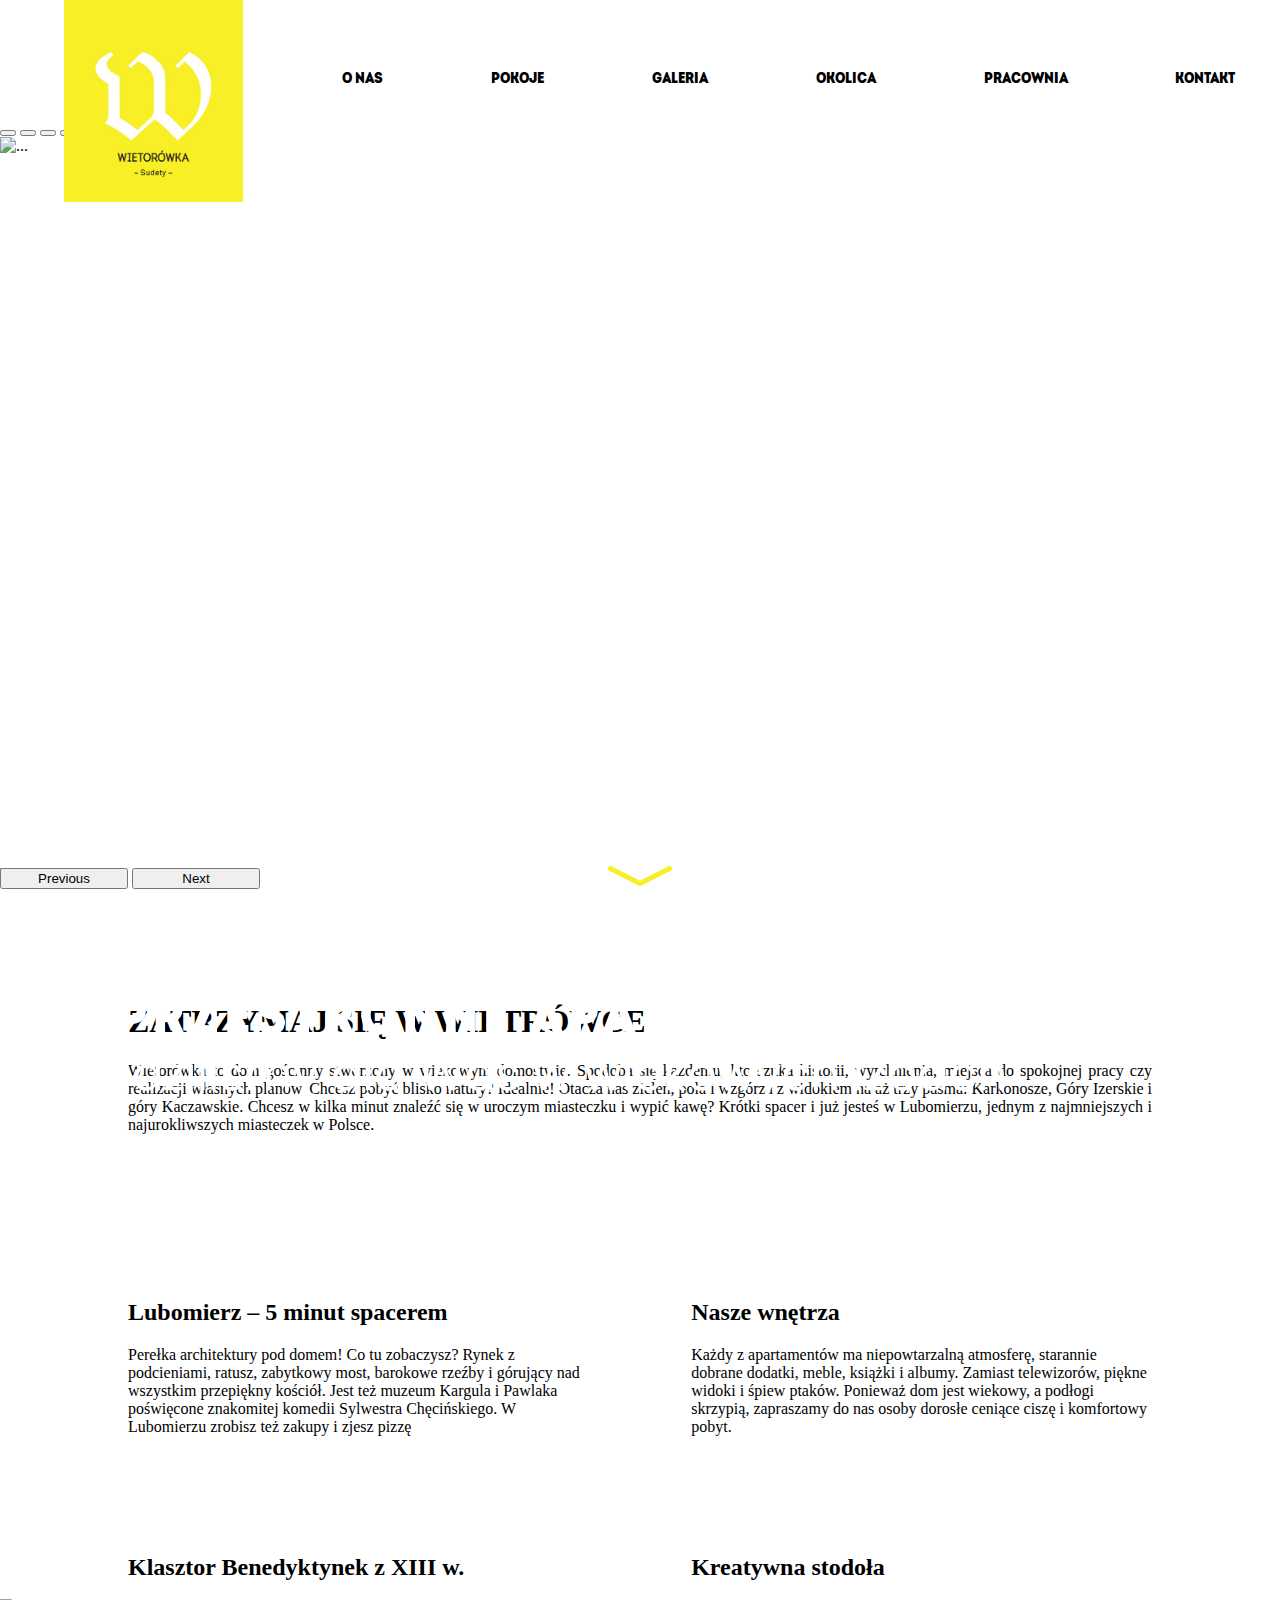
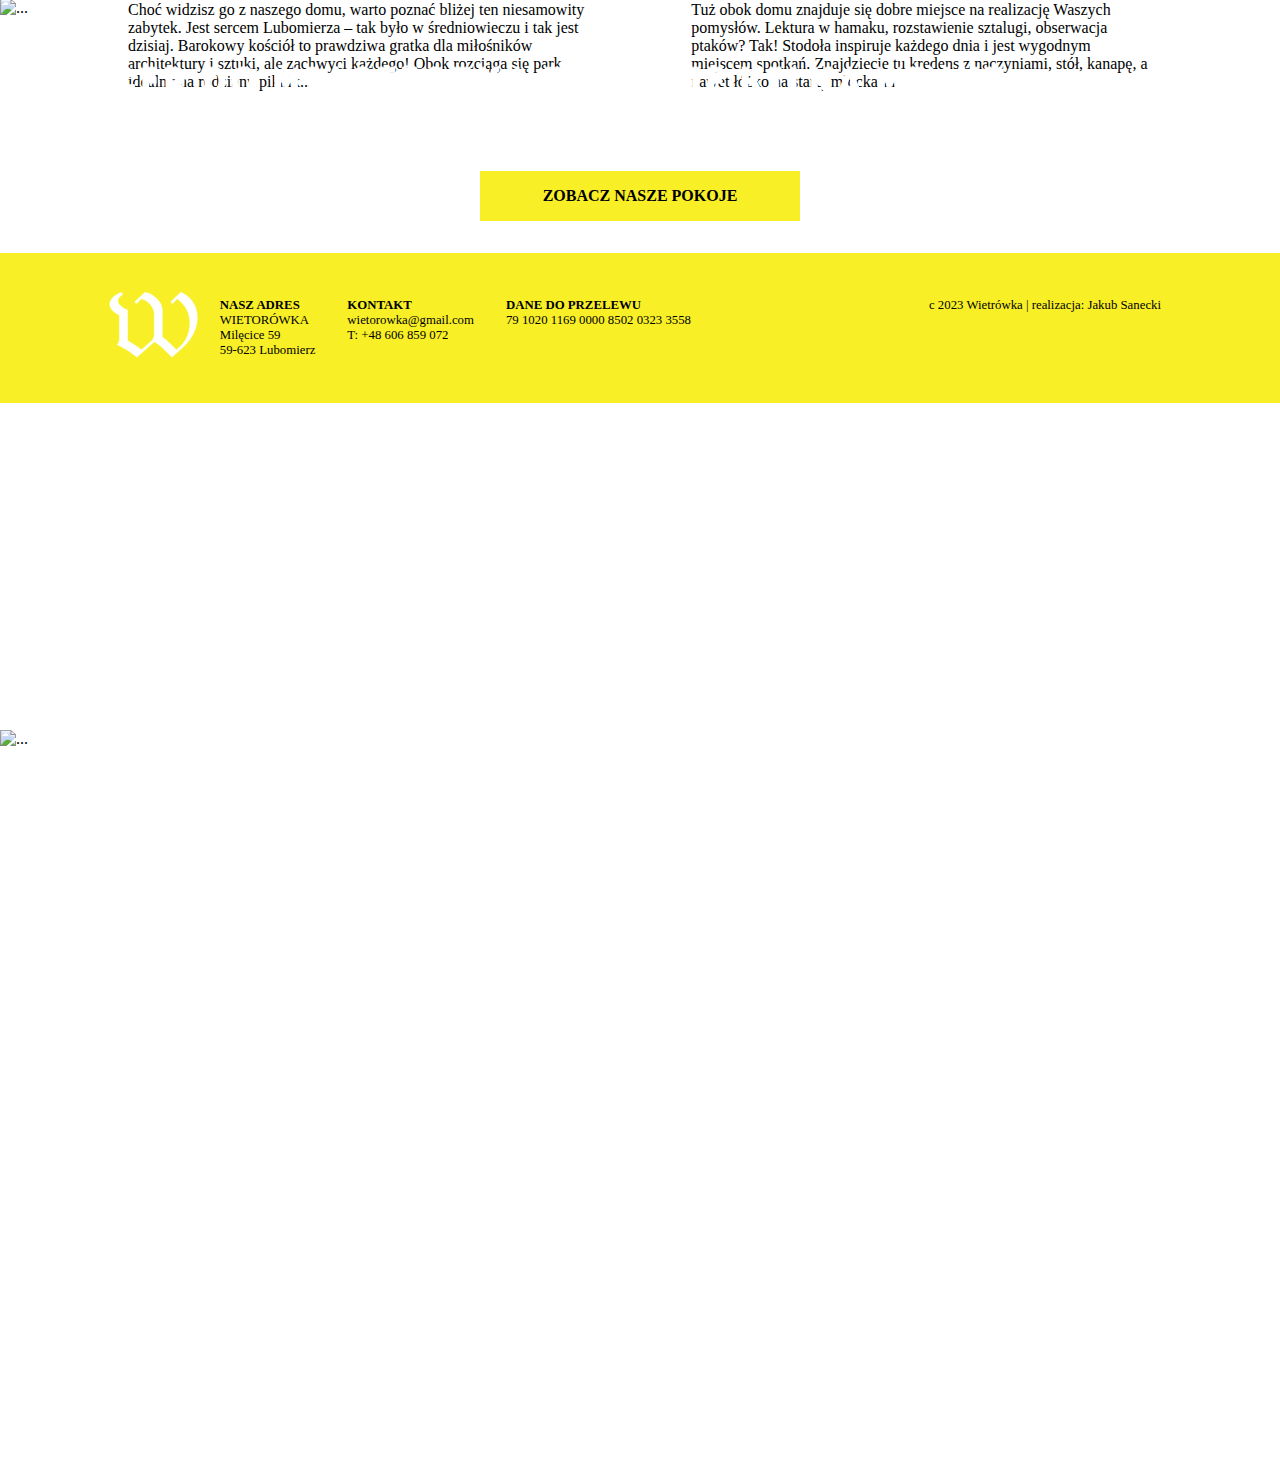
==== commit 70415fa3: "poprawki" ====
--- a/index.html
+++ b/index.html
@@ -79,50 +79,54 @@
                 class="d-block w-100"
                 alt="..."
               />
+              <div class="carousel-caption d-none d-md-block" >
+                <!-- <h3>Zapraszamy do sudeckiego domu</h3>
+                <p>na Pogórzu Izerskim.</p> -->
+                <img class="carousel-captions" src="./img/captions/tekst_www/tekst_rotator_dom_1.png" alt="">
+              </div>
+            </div>
+            <div class="carousel-item">
+              <img
+                src="https://unsplash.it/2000/900?random2"
+                class="d-block w-100"
+                alt="..."
+              />
               <div class="carousel-caption d-none d-md-block">
-                <h3>Zapraszamy do sudeckiego domu</h3>
-                <p>na Pogórzu Izerskim.</p>
+                <!-- <h3>Przestronne apartamenty</h3>
+                <p>urządziliśmy dla Was w wiekowych izbach.</p> -->
+                <img class="carousel-captions" src="./img/captions/tekst_www/tekst_rotator_apartamenty_1.png" alt="">
               </div>
             </div>
             <div class="carousel-item">
               <img
-                src="https://unsplash.it/2000/900?random2"
+                src="https://unsplash.it/2000/900?random3"
                 class="d-block w-100"
                 alt="..."
               />
               <div class="carousel-caption d-none d-md-block">
-                <h3>Przestronne apartamenty</h3>
-                <p>urządziliśmy dla Was w wiekowych izbach.</p>
-              </div>
-            </div>
+                <!-- <h3>Spacer do miasteczka zajmuje kilka minut</h3>
+                <p>- Lubomierz i XIII-wieczny klasztor widoczne z domu.</p> -->
+                <img class="carousel-captions" src="./img/captions/tekst_www/tekst_rotator_lubomierz_1.png" alt="">
+              </div>
+            </div>
+
             <div class="carousel-item">
               <img
-                src="https://unsplash.it/2000/900?random3"
+                src="https://unsplash.it/2000/900?random4"
                 class="d-block w-100"
                 alt="..."
               />
               <div class="carousel-caption d-none d-md-block">
-                <h3>Spacer do miasteczka zajmuje kilka minut</h3>
-                <p>- Lubomierz i XIII-wieczny klasztor widoczne z domu.</p>
-              </div>
-            </div>
-
-            <div class="carousel-item">
-              <img
-                src="https://unsplash.it/2000/900?random3"
-                class="d-block w-100"
-                alt="..."
-              />
-              <div class="carousel-caption d-none d-md-block">
-                <h3>Duża stodoła</h3>
-                <p>jest zawsze otwarta na inicjatywy gości.</p>
+                <!-- <h3>Duża stodoła</h3>
+                <p>jest zawsze otwarta na inicjatywy gości.</p> -->
+                <img class="carousel-captions" src="./img/captions/tekst_www/tekst_rotator_stodola_1.png" alt="">
               </div>
             </div>
           </div>
           <button
             class="carousel-control-prev"
             type="button"
-            data-bs-target="#carouselExample"
+            data-bs-target="#carousel"
             data-bs-slide="prev"
           >
             <span class="carousel-control-prev-icon" aria-hidden="true"></span>
@@ -131,7 +135,7 @@
           <button
             class="carousel-control-next"
             type="button"
-            data-bs-target="#carouselExample"
+            data-bs-target="#carousel"
             data-bs-slide="next"
           >
             <span class="carousel-control-next-icon" aria-hidden="true"></span>
--- a/css/styles.css
+++ b/css/styles.css
@@ -79,6 +79,16 @@
 width: 50%;
 
 }
+.carousel-caption{
+bottom:50%;
+transform: translateY(50%);
+
+
+}
+.carousel-captions{
+width:80%;
+
+}
 .arrow-down{
   display: block;
   width:5%;
@@ -280,6 +290,9 @@
 .about-us-header{
 
 }
+tbody{
+  background-color: red;
+}
 
 @media (width < 992px){
 .nav-menu-desktop{
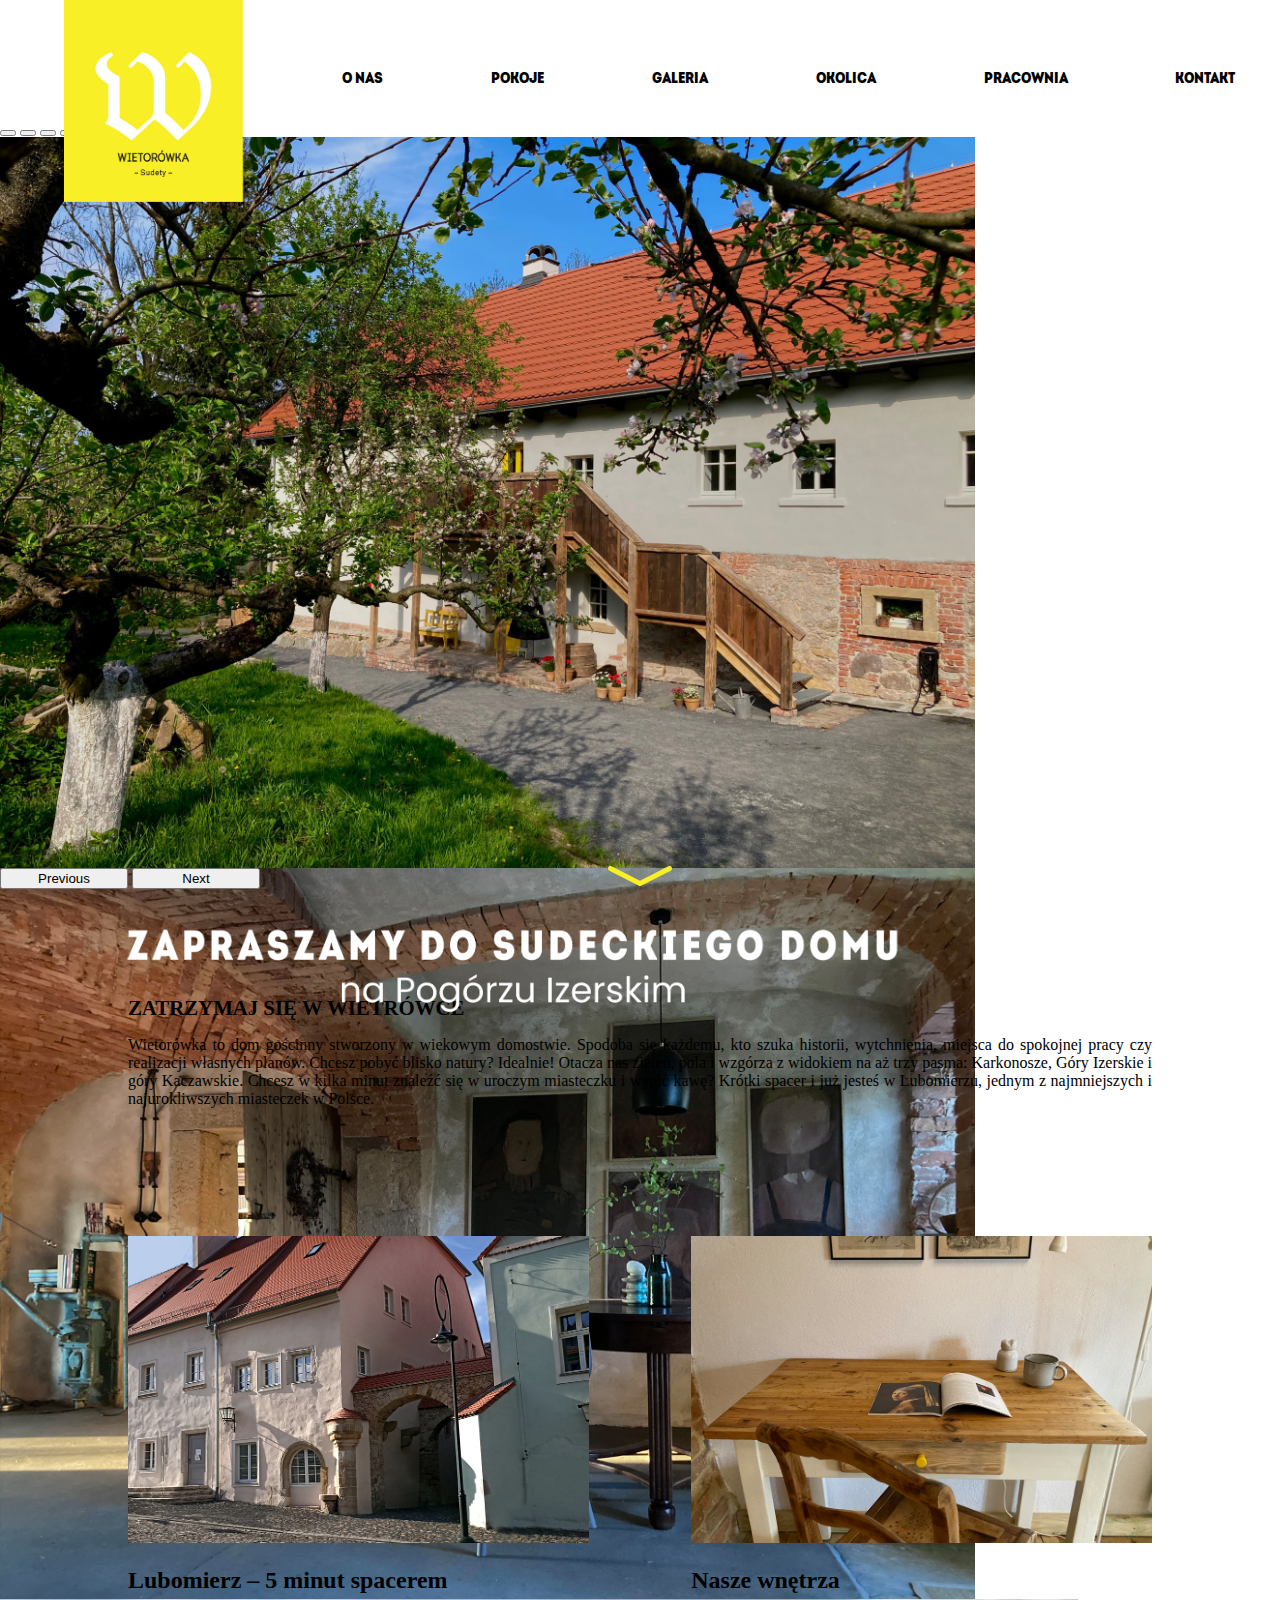
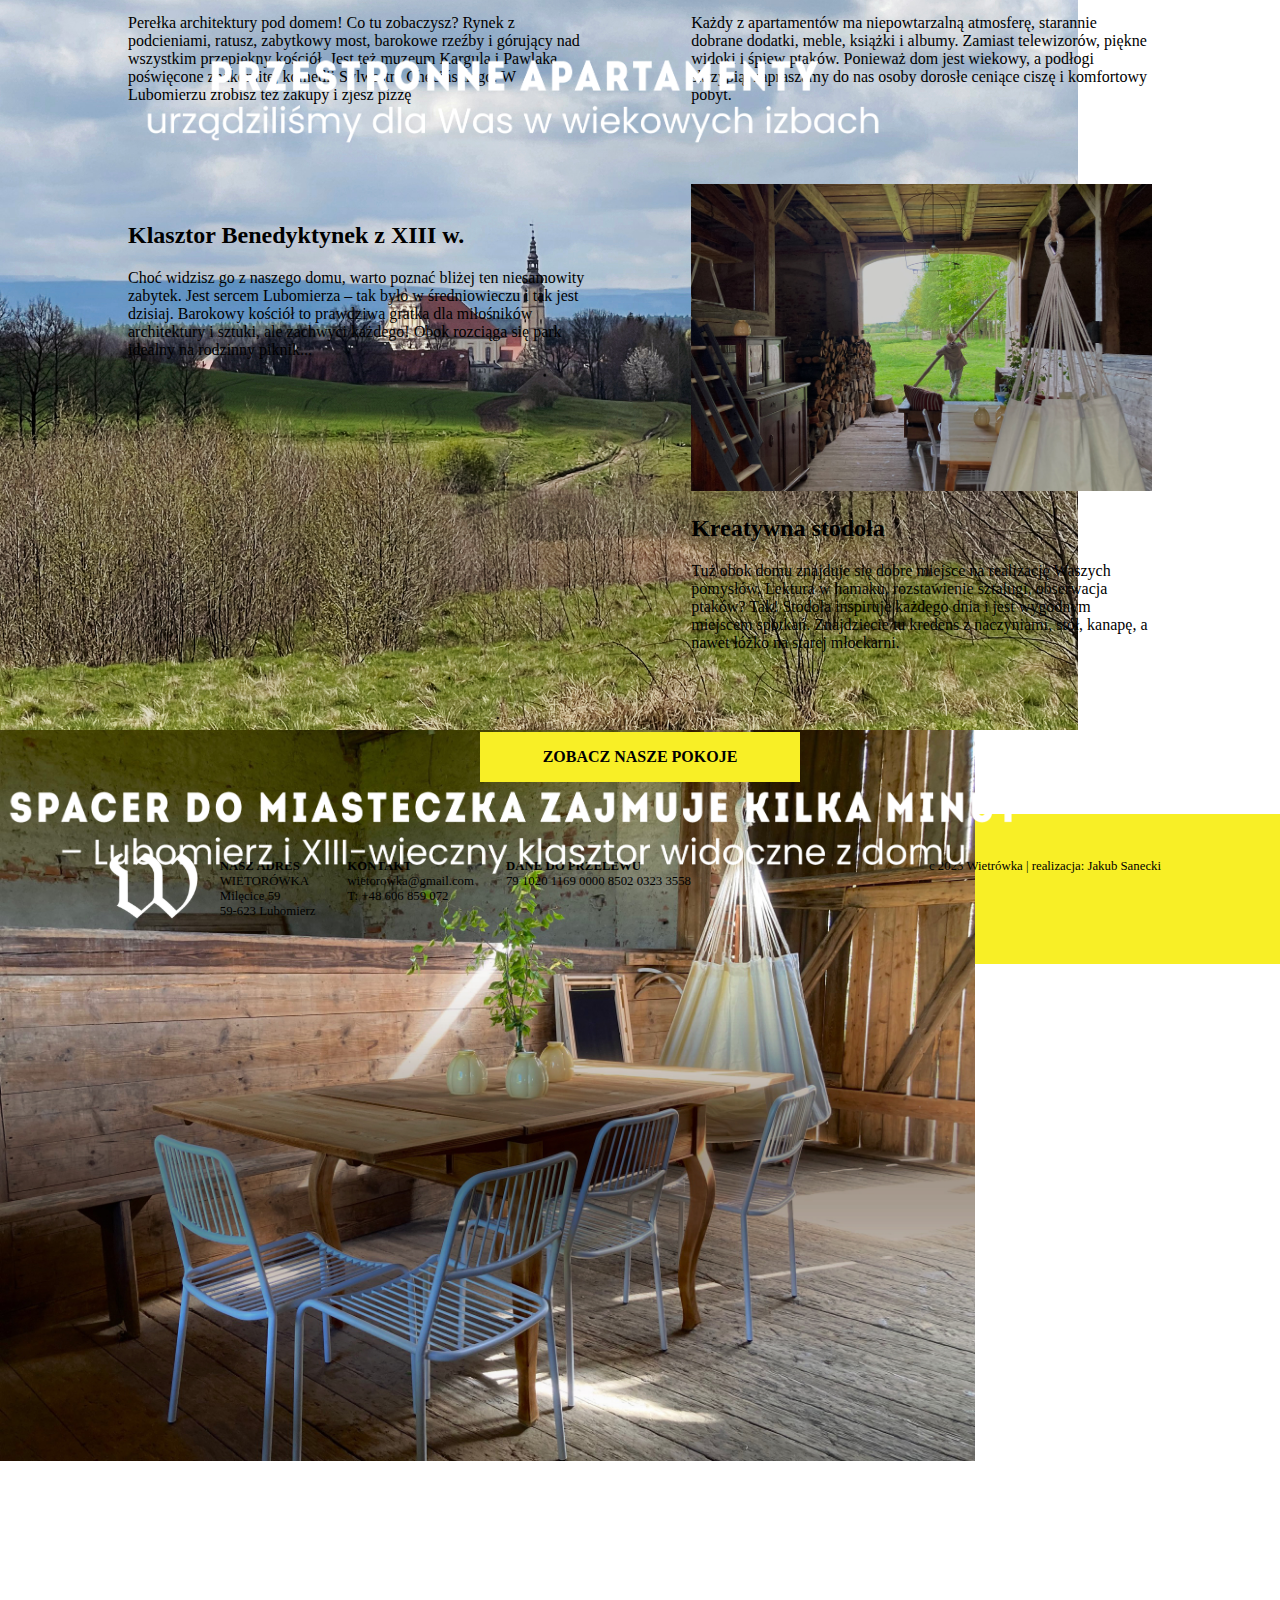
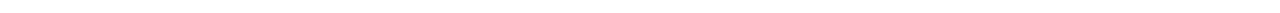
==== commit f422e81c: "update" ====
--- a/index.html
+++ b/index.html
@@ -75,51 +75,51 @@
           <div class="carousel-inner">
             <div class="carousel-item active">
               <img
-                src="https://unsplash.it/2000/900?random1"
+                src="./img/zakladka_STRONA _GLOWNA/rotatory/1_dolnyslask_wietorowka_sudety.jpg"
                 class="d-block w-100"
                 alt="..."
               />
               <div class="carousel-caption d-none d-md-block" >
                 <!-- <h3>Zapraszamy do sudeckiego domu</h3>
                 <p>na Pogórzu Izerskim.</p> -->
-                <img class="carousel-captions" src="./img/captions/tekst_www/tekst_rotator_dom_1.png" alt="">
+                <img class="carousel-captions" src="./img/captions/tekst_www/Wietorówka_www_1.png" alt="">
               </div>
             </div>
             <div class="carousel-item">
               <img
-                src="https://unsplash.it/2000/900?random2"
+                src="./img/zakladka_STRONA _GLOWNA/rotatory/2_dolnyslask_wietorowka_sudety.jpg"
                 class="d-block w-100"
                 alt="..."
               />
               <div class="carousel-caption d-none d-md-block">
                 <!-- <h3>Przestronne apartamenty</h3>
                 <p>urządziliśmy dla Was w wiekowych izbach.</p> -->
-                <img class="carousel-captions" src="./img/captions/tekst_www/tekst_rotator_apartamenty_1.png" alt="">
+                <img class="carousel-captions" src="./img/captions/tekst_www/Wietorówka_www_2.png" alt="">
               </div>
             </div>
             <div class="carousel-item">
               <img
-                src="https://unsplash.it/2000/900?random3"
+                src="./img/zakladka_STRONA _GLOWNA/rotatory/3_dolnyslask_wietorowka_sudety.jpg"
                 class="d-block w-100"
                 alt="..."
               />
               <div class="carousel-caption d-none d-md-block">
                 <!-- <h3>Spacer do miasteczka zajmuje kilka minut</h3>
                 <p>- Lubomierz i XIII-wieczny klasztor widoczne z domu.</p> -->
-                <img class="carousel-captions" src="./img/captions/tekst_www/tekst_rotator_lubomierz_1.png" alt="">
+                <img class="carousel-captions" src="./img/captions/tekst_www/Wietorówka_www_3.png" alt="">
               </div>
             </div>
 
             <div class="carousel-item">
               <img
-                src="https://unsplash.it/2000/900?random4"
+                src="./img/zakladka_STRONA _GLOWNA/rotatory/4_dolnyslask_wietorowka_sudety.jpg"
                 class="d-block w-100"
                 alt="..."
               />
               <div class="carousel-caption d-none d-md-block">
                 <!-- <h3>Duża stodoła</h3>
                 <p>jest zawsze otwarta na inicjatywy gości.</p> -->
-                <img class="carousel-captions" src="./img/captions/tekst_www/tekst_rotator_stodola_1.png" alt="">
+                <img class="carousel-captions" src="./img/captions/tekst_www/Wietorówka_www_4.png" alt="">
               </div>
             </div>
           </div>
@@ -160,7 +160,7 @@
         </div>
         <div class="middle-content">
           <div class="content-tile">
-            <img src="https://unsplash.it/800/600?random1" alt="" />
+            <img src="./img/zakladka_STRONA _GLOWNA/lubomierz_dolnyslask_wietorowka_sudety.jpg" alt="" />
             <h2>Lubomierz – 5 minut spacerem</h2>
             <p>
               Perełka architektury pod domem! Co tu zobaczysz? Rynek z
@@ -172,7 +172,7 @@
           </div>
 
           <div class="content-tile">
-            <img src="https://unsplash.it/800/600?random2" alt="" />
+            <img src="./img/zakladka_STRONA _GLOWNA/nasze_wnetrza_dolnyslask_wietorowka_sudety.jpg" alt="" />
             <h2>Nasze wnętrza</h2>
             <p>
               Każdy z apartamentów ma niepowtarzalną atmosferę, starannie
@@ -184,7 +184,7 @@
           </div>
 
           <div class="content-tile">
-            <img src="https://unsplash.it/800/600?random3" alt="" />
+            <img src="./img/zakladka_STRONA _GLOWNA/klasztor_dolnyslask_wietorowka_sudety.jpg" alt="" />
             <h2>Klasztor Benedyktynek z XIII w.</h2>
             <p>
               Choć widzisz go z naszego domu, warto poznać bliżej ten
@@ -196,7 +196,7 @@
           </div>
 
           <div class="content-tile">
-            <img src="https://unsplash.it/800/600?random4" alt="" />
+            <img src="./img/zakladka_STRONA _GLOWNA/stodola_dolnyslask_wietorowka_sudety.jpg" alt="" />
             <h2>Kreatywna stodoła</h2>
             <p>
               Tuż obok domu znajduje się dobre miejsce na realizację Waszych
--- a/css/styles.css
+++ b/css/styles.css
@@ -17,6 +17,10 @@
 }
 h1{
 text-transform: uppercase;
+font-size: 1.3rem;
+}
+h2{
+  font-size: 1.5rem;
 }
 .nav-menu-desktop{
   
@@ -63,6 +67,9 @@
   height:100%;
   width: 100%;
 }
+.carousel-room{
+  aspect-ratio: 4/3;
+}
 .carousel-item img{
   object-fit: cover;
   height:100%;
@@ -325,7 +332,7 @@
 
     left:1rem;
     top:0;
-    width: 45%;
+    width: 45vw;
     z-index: 50;
 }
   .container{
